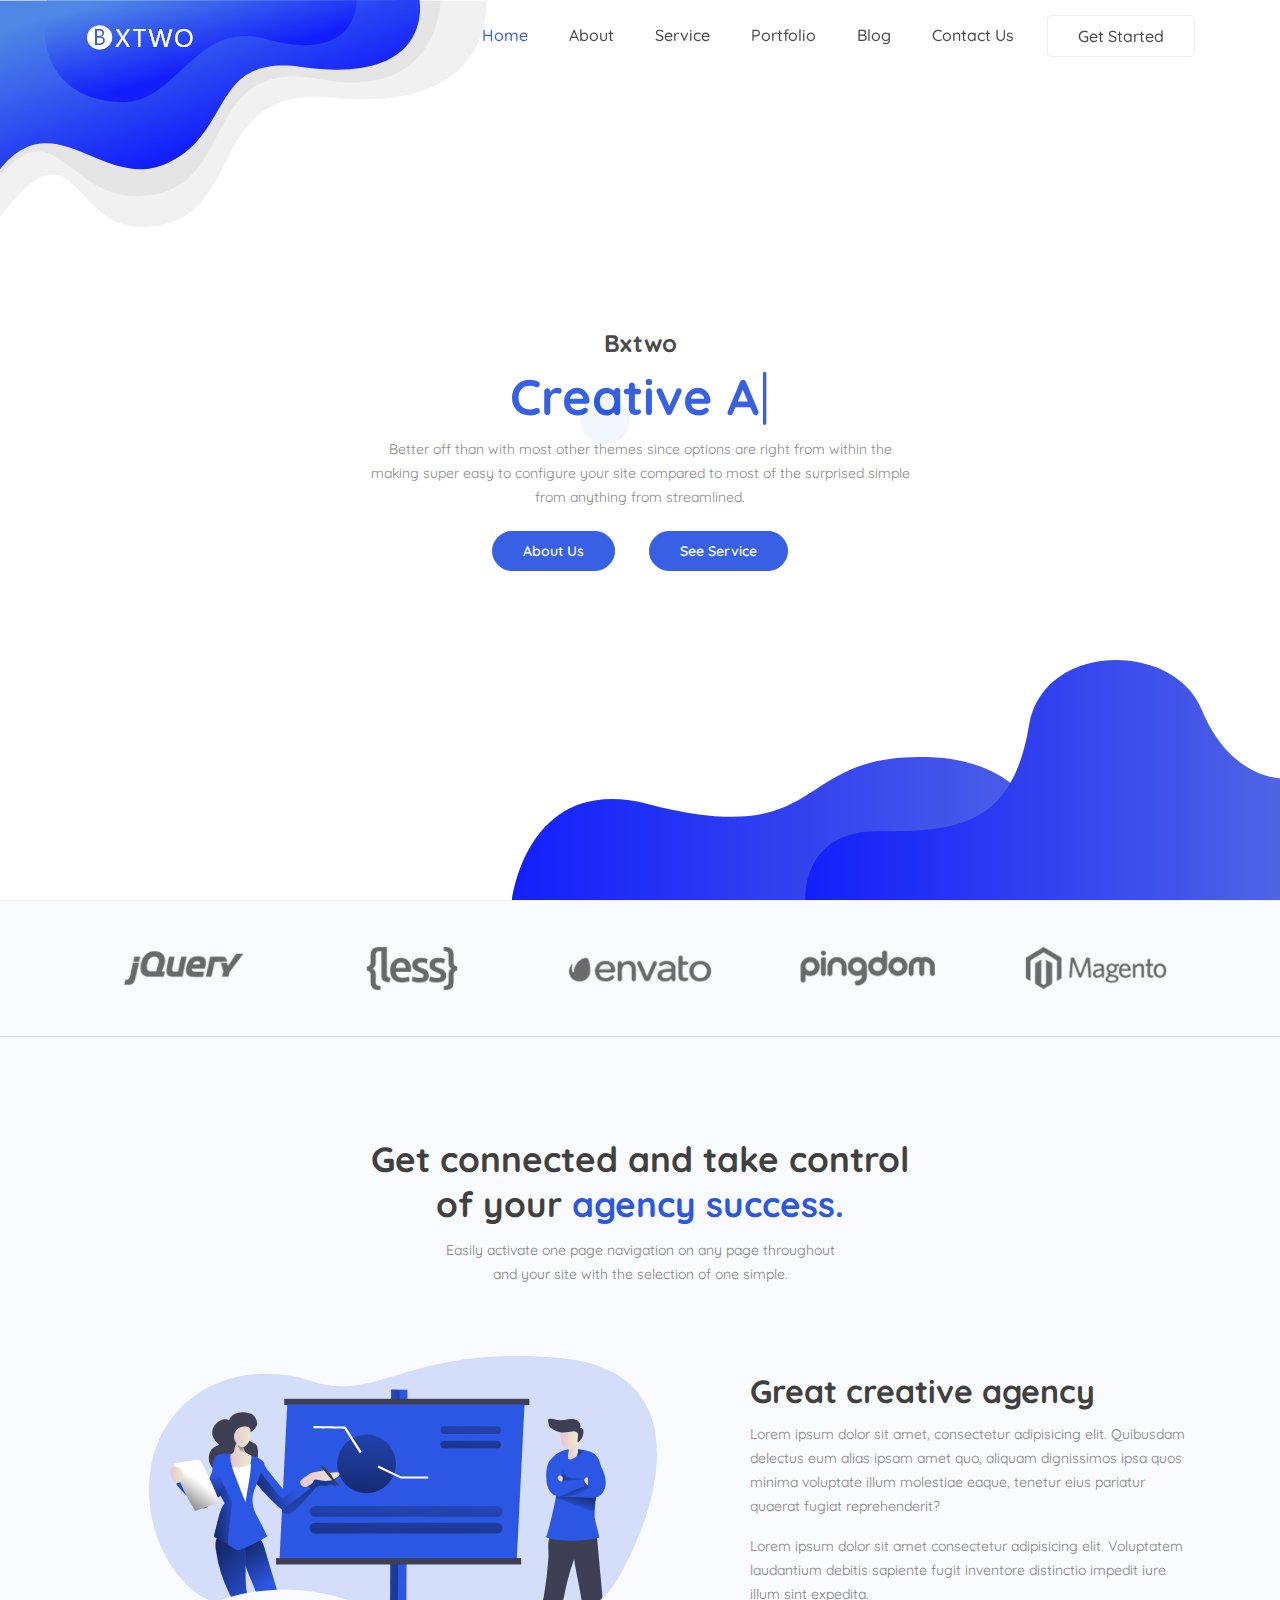
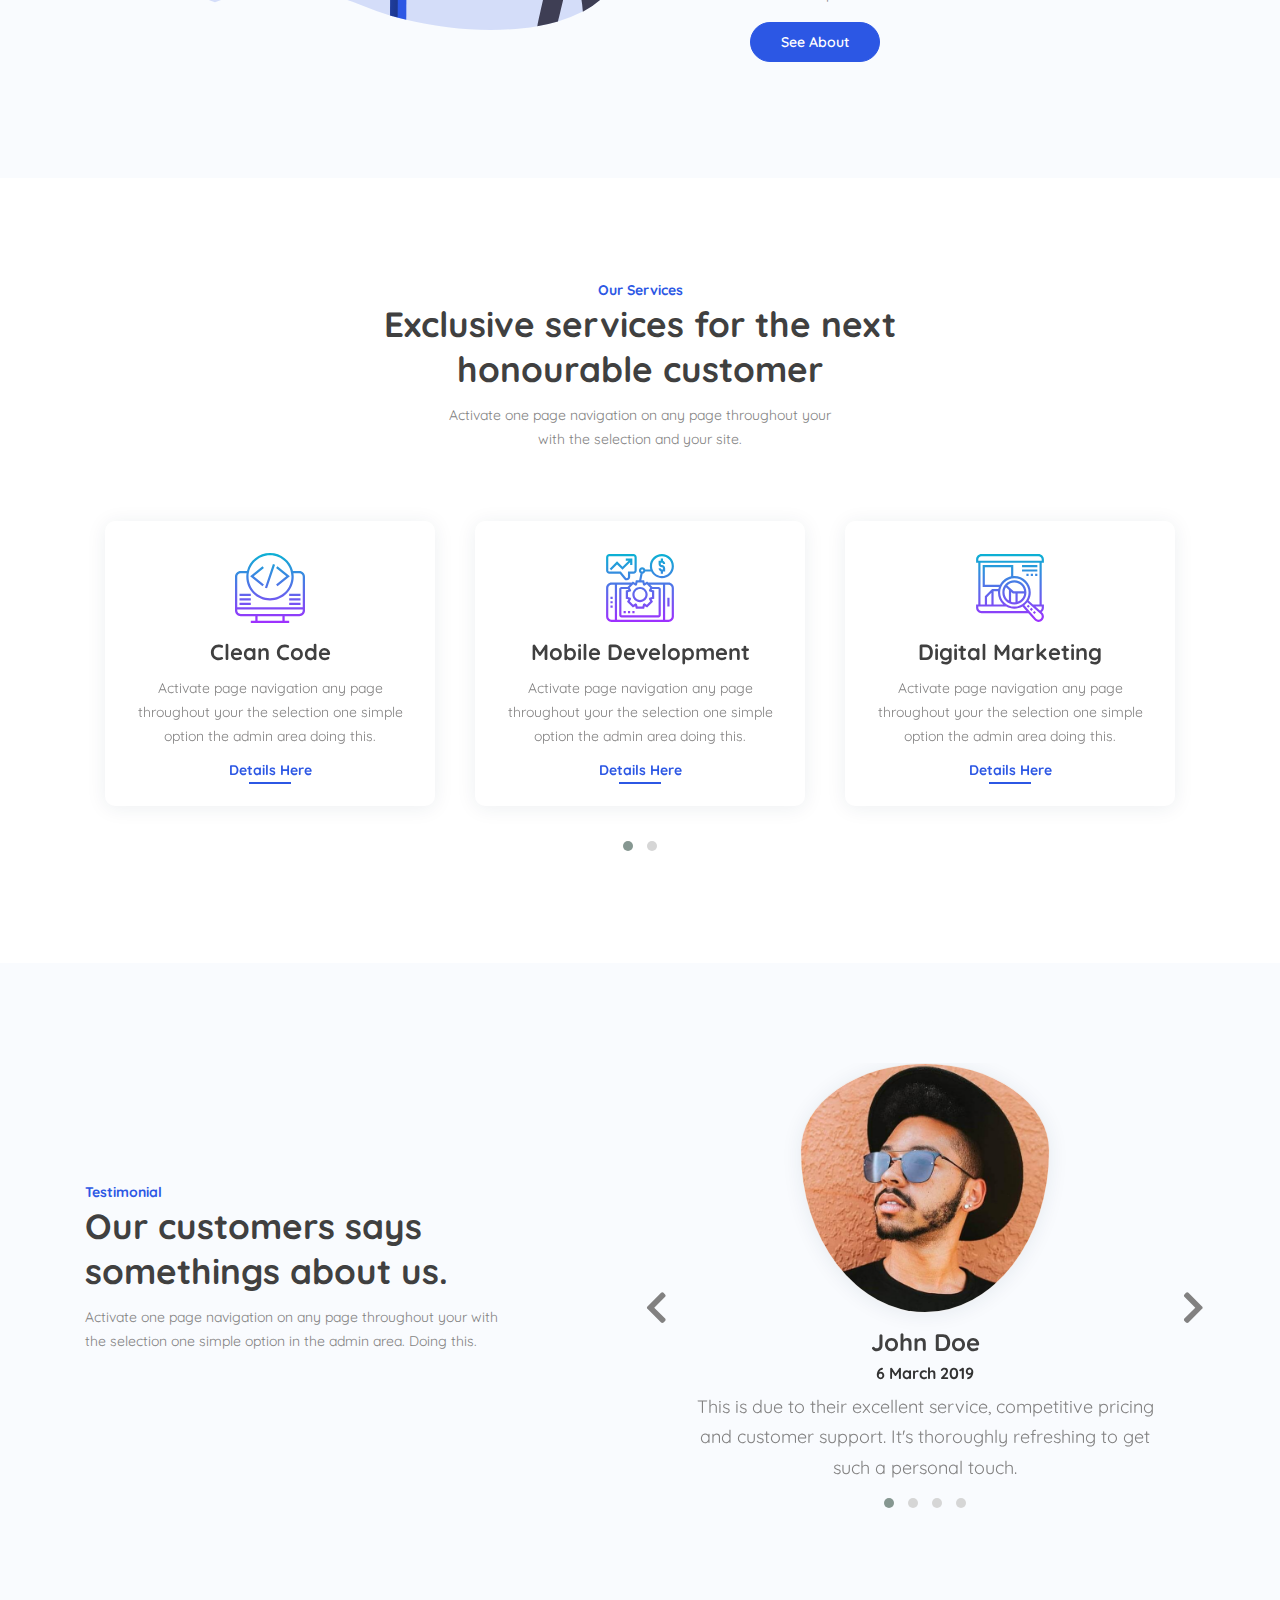
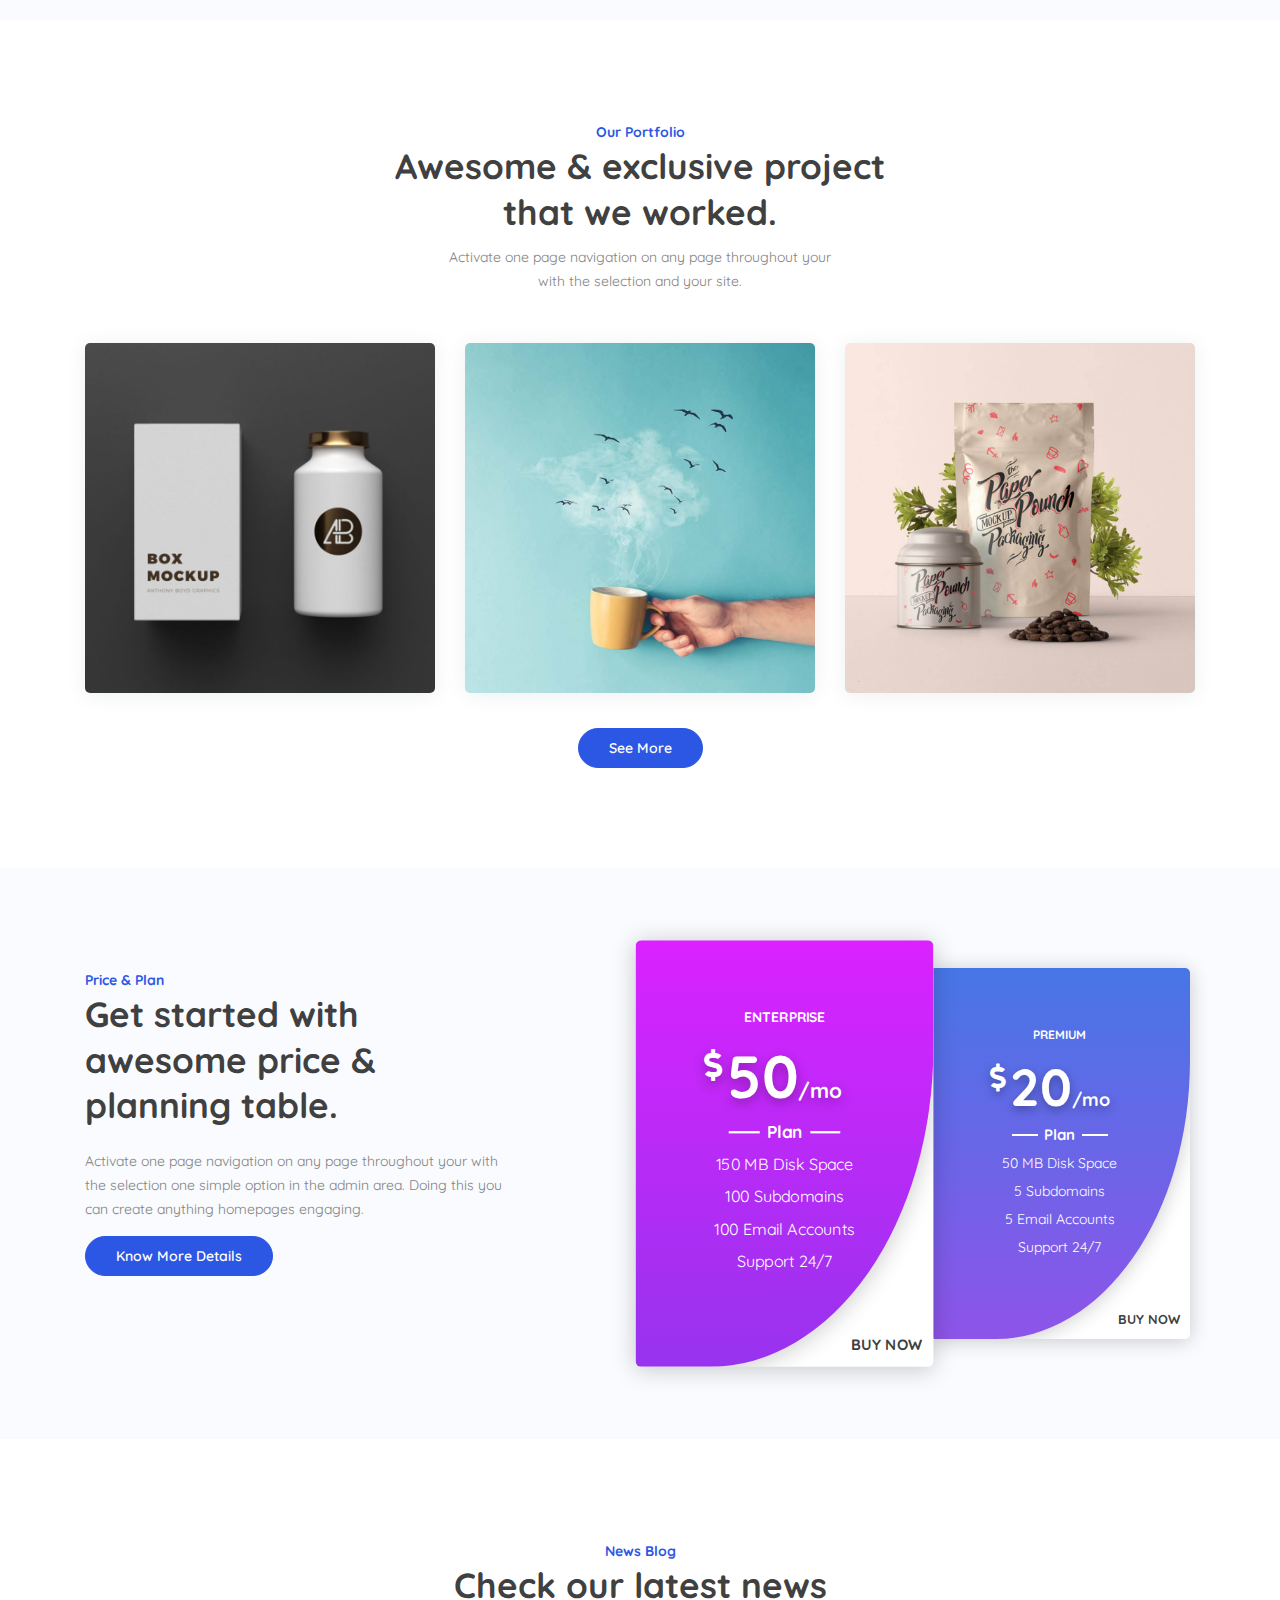
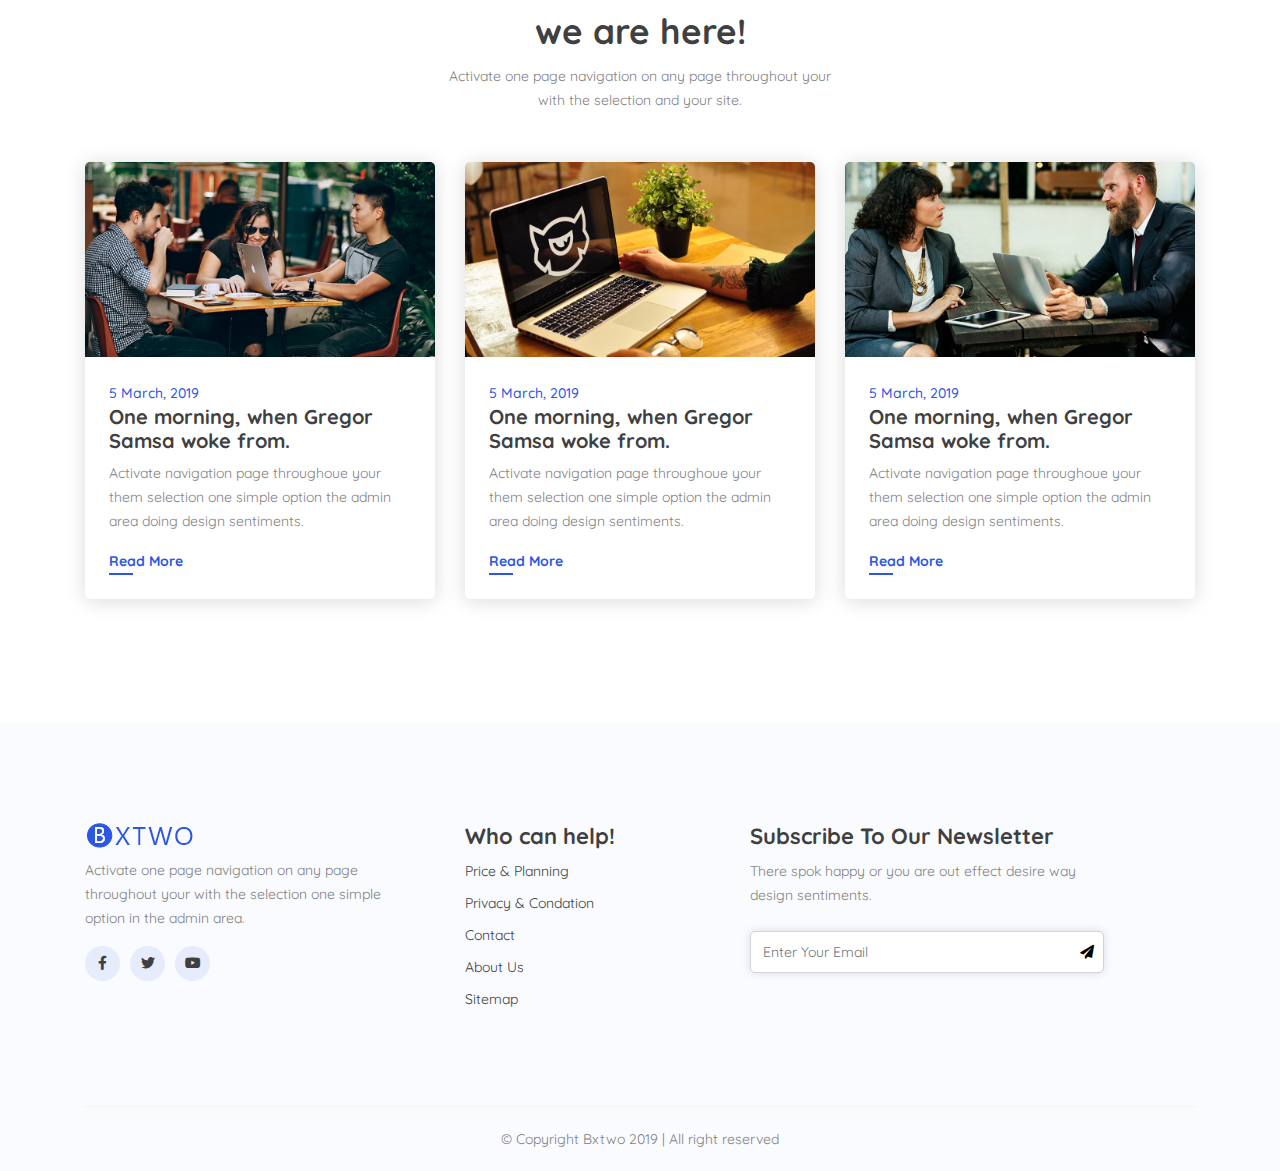
==== index.html @ 96cefc8e "A" ====
<!DOCTYPE html>
<html lang="en">
  <head>
    <!-- Page Title -->
    <title>Bxtwo - Creative Agency HTML Template</title>

    <!-- Meta Data -->
    <meta http-equiv="X-UA-Compatible" content="IE=edge">
    <meta http-equiv="content-type" content="text/html; charset=utf-8">
    <meta name="viewport" content="width=device-width, initial-scale=1">
    <meta name="description" content="">
    <meta name="keywords" content="">

    <!-- Favicon -->
    <link rel="shortcut icon" href="assets/img/favicon.png">

    <!-- Web Fonts -->
    <link rel="stylesheet" href="https://fonts.googleapis.com/css?family=Quicksand:400,500,700&display=swap">
    <!-- Font Awesome CSS -->
    <link rel="stylesheet" href="https://cdnjs.cloudflare.com/ajax/libs/font-awesome/5.9.0/css/all.min.css">

    <!-- ======= Bootstrap CSS ======= -->
    <link rel="stylesheet" href="assets/css/bootstrap.min.css">

    <!-- ======= Owl Carousel CSS ======= -->
    <link rel="stylesheet" href="assets/css/plugins/OwlCarousel/owl.carousel.min.css">
    <link rel="stylesheet" href="assets/css/plugins/OwlCarousel/owl.theme.default.min.css">

    <!-- ======= Simple Light Box CSS ======= -->
    <link rel="stylesheet" href="assets/css/plugins/LightBox/simplelightbox.min.css">

    <!-- ======= Main Stylesheet ======= -->
    <link rel="stylesheet" href="assets/css/style.css">

    <!-- ======= Custom Stylesheet ======= -->
    <link rel="stylesheet" href="assets/css/custom.css">

  </head>

  <body>
    <!-- =========== Preloader Start ============ -->
    <div class="preloader">
      <div class="preloader--wapper">
        <svg class="preloader--content" xmlns="http://www.w3.org/2000/svg" version="1.1">
          <defs>
            <filter id="goo" x="-40%" y="-40%" height="200%" width="400%">
              <feGaussianBlur in="SourceGraphic" stdDeviation="10" result="blur"></feGaussianBlur>
              <feColorMatrix in="blur" values="1 0 0 0 0  0 1 0 0 0  0 0 1 0 0  0 0 0 19 -8" result="goo"></feColorMatrix>
            </filter>
        </defs>
          <g filter="url(#goo)">
            <circle class="dot " cx="50" cy="50" r="25"></circle>
            <circle class="dot" cx="50" cy="50" r="25" ></circle>
          </g>
        </svg>
      </div>
    </div>
    <!-- =========== Preloader End ============ -->
    <div class="land-page">
      <!-- Start NavBar -->
      <nav class="navbar navbar-expand-lg navbar-light bg-light fixed-top">
        <div class="container">
          <a class="navbar-brand" href="index.html">
            <img src="assets/img/logo.png" class="logo-navbar" alt="logo">
            <img src="assets/img/logo-fixed.png" class="logo-fixed" alt="logo">
          </a>
          <button class="navbar-toggler" data-target="#my-nav" data-toggle="collapse" aria-controls="my-nav" aria-expanded="false" aria-label="Toggle navigation">
            <span class="navbar-toggler-icon"></span>
          </button>
          <div id="my-nav" class="collapse navbar-collapse">
            <ul class="navbar-nav ml-auto">
              <li class="nav-item active">
                <a class="nav-link" href="index.html">Home <span class="sr-only">(current)</span></a>
              </li>
              <li class="nav-item">
                <a class="nav-link" href="about.html">About</a>
              </li>
              <li class="nav-item">
                <a class="nav-link" href="service.html">Service</a>
              </li>
              <li class="nav-item">
                <a class="nav-link" href="portfolio.html">Portfolio</a>
              </li>
              <li class="nav-item">
                <a class="nav-link" href="blog.html">Blog</a>
              </li>
              <li class="nav-item">
                <a class="nav-link" href="contact.html">Contact Us</a>
              </li>
              <li class="nav-item d-none d-lg-block">
                <a class="nav-link menu-btn" href="#">Get Started</a>
              </li>
            </ul>
          </div>
        </div>
      </nav>
      <!-- End NavBar -->
      <!-- Start Header Content -->
      <header class="header-content d-flex">
        <div class="container align-self-center">
          <div class="row">
            <div class="col-md-8 mx-auto align-self-center text-center">
              <h4>Bxtwo</h4>
              <span id="typed"></span>
              <div id="typed-string">
                  <b>Creative Agency</b>
                  <b>Free Icons Fonts</b>
                  <b>Beautiful Design</b>
              </div>
              <p class="mx-auto">Better off than with most other themes since options are right from within the making super easy to configure your site compared to most of the surprised simple from anything from streamlined.</p>
              <div class="button-container">
                <a class="btn-style btn-two" href="about.html">About Us</a>
                <a class="btn-style btn-two" href="service.html">See Service</a>
              </div>
            </div>
          </div>
        </div>
      </header>
      <!-- End Header Content -->
      <img class="wave1" src="assets/img/wave/wave1.svg" alt="">
      <img class="wave2" src="assets/img/wave/wave2.svg" alt="">
    </div>
    <!-- Start brand-logo section -->
    <div class="brand-logo-section bg-gray">
      <div class="container">
        <div class="row">
          <div class="brand-logo-carousel owl-carousel">
            <div class="single-brand-logo">
              <a href="#"><img src="assets/img/clients/client-1.png" alt="client-1"/></a>
            </div>
            <div class="single-brand-logo">
              <a href="#"><img src="assets/img/clients/client-2.png" alt="client-2"/></a>
            </div>
            <div class="single-brand-logo">
              <a href="#"><img src="assets/img/clients/client-3.png" alt="client-3"/></a>
            </div>
            <div class="single-brand-logo">
              <a href="#"><img src="assets/img/clients/client-4.png" alt="client-4"/></a>
            </div>
            <div class="single-brand-logo">
              <a href="#"><img src="assets/img/clients/client-5.png" alt="client-5"/></a>
            </div>
            <div class="single-brand-logo">
              <a href="#"><img src="assets/img/clients/client-6.png" alt="client-6"/></a>
            </div>
            <div class="single-brand-logo">
              <a href="#"><img src="assets/img/clients/client-7.png" alt="client-7"/></a>
            </div>
          </div>
        </div>
      </div>
    </div>
    <!-- End brand-logo section -->
    <!-- Start About Section-->
    <section class="about-section bg-gray py-100">
      <div class="container">
        <!-- Start Title Section -->
        <div class="row">
          <div class="col-lg-8 col-md-10 section-title">
            <h2>Get connected and take control of your <span>agency success.</span></h2>
            <p>Easily activate one page navigation on any page throughout and your site with the selection of one simple.</p>
          </div>
        </div>
        <!-- End Title Section -->
        <div class="about-content">
          <div class="row">
            <div class="col-lg-7 mb-md-5">
              <img src="assets/img/team_presentation_4.svg" alt="about-section">
            </div>
            <div class="col-lg-5 align-self-center">
              <h2>Great creative agency</h2>
              <p>Lorem ipsum dolor sit amet, consectetur adipisicing elit. Quibusdam delectus eum alias ipsam amet quo, aliquam dignissimos ipsa quos minima voluptate illum molestiae eaque, tenetur eius pariatur quaerat fugiat reprehenderit?</p>
              <p>Lorem ipsum dolor sit amet consectetur adipisicing elit. Voluptatem laudantium debitis sapiente fugit inventore distinctio impedit iure illum sint expedita.</p>
              <a class="btn-style btn-two" href="about.html">See About</a>
            </div>
          </div>
        </div>
      </div>
    </section>
    <!-- End About Section-->
    <!-- Start sevice section -->
    <section class="service-section py-100">
      <div class="container">
        <!-- Start Title Section -->
        <div class="row">
          <div class="col-lg-8 col-md-10 section-title">
            <span class="title">Our Services</span>
            <h2>Exclusive services for the next honourable customer</h2>
            <p>Activate one page navigation on any page throughout your with the selection and your site.</p>
          </div>
        </div>
        <!-- End Title Section -->
        <div class="service-content owl-carousel owl-theme">
          <div class="item-box">
            <div class="box-icon"><img src="assets/img/services/icon1.svg" alt="icon1"></div>
            <h4 class="box-title">Clean Code</h4>
            <p class="box-desc">Activate page navigation any page throughout your the selection one simple option the admin area doing this.</p>
            <a class="box-details" href="single-service.html">Details Here</a>
          </div>
          <div class="item-box">
            <div class="box-icon"><img src="assets/img/services/icon2.svg" alt="icon1"></div>
            <h4 class="box-title">Mobile Development</h4>
            <p class="box-desc">Activate page navigation any page throughout your the selection one simple option the admin area doing this.</p>
            <a class="box-details" href="single-service.html">Details Here</a>
          </div>
          <div class="item-box">
            <div class="box-icon"><img src="assets/img/services/icon3.svg" alt="icon1"></div>
            <h4 class="box-title">Digital Marketing</h4>
            <p class="box-desc">Activate page navigation any page throughout your the selection one simple option the admin area doing this.</p>
            <a class="box-details" href="single-service.html">Details Here</a>
          </div>
          <div class="item-box">
            <div class="box-icon"><img src="assets/img/services/icon4.svg" alt="icon1"></div>
            <h4 class="box-title">Network Analysis</h4>
            <p class="box-desc">Activate page navigation any page throughout your the selection one simple option the admin area doing this.</p>
            <a class="box-details" href="single-service.html">Details Here</a>
          </div>
          <div class="item-box">
            <div class="box-icon"><img src="assets/img/services/icon5.svg" alt="icon1"></div>
            <h4 class="box-title">Media Marketing</h4>
            <p class="box-desc">Activate page navigation any page throughout your the selection one simple option the admin area doing this.</p>
            <a class="box-details" href="single-service.html">Details Here</a>
          </div>
          <div class="item-box">
            <div class="box-icon"><img src="assets/img/services/icon6.svg" alt="icon1"></div>
            <h4 class="box-title">Software Development</h4>
            <p class="box-desc">Activate page navigation any page throughout your the selection one simple option the admin area doing this.</p>
            <a class="box-details" href="single-service.html">Details Here</a>
          </div>
        </div>
      </div>
    </section>
    <!-- End sevice section -->
    <!-- Start Testimonial section -->
    <section class="testimonial-section bg-gray py-100">
      <div class="container">
        <!-- Start Title Section -->
        <div class="row">
          <div class="col-lg-6 section-title">
            <span class="title">Testimonial</span>
            <h2>Our customers says somethings about us.</h2>
            <p>Activate one page navigation on any page throughout your with the selection one simple option in the admin area. Doing this.</p>
          </div>
          <!-- End Title Section -->
          <div class="col-lg-6 testimonial-content owl-carousel owl-theme">
              <div class="client">
                <div class="client-img"><img src="assets/img/testimonials/testimonials-1.jpg" alt="testimonials-1.jpg"></div>
                <div class="card-text">
                  <h4 class="card-name">John Doe</h4>
                  <h6 class="feedback-date">6 March 2019</h6>
                  <p class="feedback">This is due to their excellent service, competitive pricing and customer support. It's thoroughly refreshing to get such a personal touch.</p>
                </div>
              </div>
              <!-- client 2 -->
              <div class="client">
                <div class="client-img"><img src="assets/img/testimonials/testimonials-2.jpg" alt="testimonials-2.jpg"></div>
                <div class="card-text">
                  <h4 class="card-name">Richard Roe</h4>
                  <h6 class="feedback-date">22 February 2019</h6>
                  <p class="feedback">This is due to their excellent service, competitive pricing and customer support. It's thoroughly refreshing to get such a personal touch.</p>
                </div>
              </div>
              <!-- client 3 -->
              <div class="client">
                <div class="client-img"><img src="assets/img/testimonials/testimonials-3.jpg" alt="testimonials-3.jpg"></div>
                <div class="card-text">
                  <h4 class="card-name">John Roe</h4>
                  <h6 class="feedback-date">15 February 2019</h6>
                  <p class="feedback">This is due to their excellent service, competitive pricing and customer support. It's thoroughly refreshing to get such a personal touch.</p>
                </div>
              </div>
              <!-- client 4 -->
              <div class="client">
                <div class="client-img"><img src="assets/img/testimonials/testimonials-4.jpg" alt="testimonials-4.jpg"></div>
                <div class="card-text">
                  <h4 class="card-name">Brandon Beatty</h4>
                  <h6 class="feedback-date">9 February 2019</h6>
                  <p class="feedback">This is <q>due</q> to their excellent service, competitive pricing and customer support. It's thoroughly refreshing to get such a personal touch.</p>
                </div>
              </div>
          </div>
        </div>
      </div>
    </section>
    <!-- End Testimonial section -->
    <!-- Start Portfolio section -->
    <section class="portfolio-section py-100">
      <div class="container">
        <!-- Start Title Section -->
        <div class="row">
          <div class="col-lg-8 col-md-10 section-title">
            <span class="title">Our Portfolio</span>
            <h2>Awesome & exclusive project that we worked.</h2>
            <p>Activate one page navigation on any page throughout your with the selection and your site.</p>
          </div>
        </div>
        <!-- End Title Section -->
        <div class="portfolio-content">
          <div class="row gallery">
            <!-- item 1 -->
            <div class="col-md-4">
              <div class="item-box">
                <img src="assets/img/portfolio/portfolio1.jpg" alt="portfolio1" class="img-fluid">
                <a href="single-portfolio.html">
                  <div class="details">
                    <div>
                      <h4>Project</h4>
                      <p>Graphic, Marketing</p>
                    </div>
                  </div>
                </a>
              </div>
            </div><!--End item -->
            <!-- item 2 -->
            <div class="col-md-4">
              <div class="item-box">
                <img src="assets/img/portfolio/portfolio2.jpg" alt="portfolio2" class="img-fluid">
                <a href="single-portfolio.html">
                  <div class="details">
                    <div>
                      <h4>Project</h4>
                      <p>Desgin, Graphic</p>
                    </div>
                  </div>
                </a>
              </div>
            </div><!--End item -->
            <!-- item 3 -->
            <div class="col-md-4">
              <div class="item-box">
                <img src="assets/img/portfolio/portfolio3.jpg" alt="portfolio3" class="img-fluid">
                <a href="single-portfolio.html">
                  <div class="details">
                    <div>
                      <h4>Project</h4>
                      <p>Graphic, Marketing</p>
                    </div>
                  </div>
                </a>
              </div>
            </div><!--End item -->
          </div>
          <div class="show-more">
            <a href="portfolio.html" class="btn-style btn-two">See More</a>
          </div>
        </div>
      </div>
    </section>
    <!-- End Portfolio section -->
    <!-- Start Pricing section -->
    <div class="pricing-section bg-gray py-100">
      <div class="container">
        <div class="row">
          <div class="col-lg-6">
            <!-- Start Title Section -->
            <div class="section-title">
              <span class="title">Price & Plan</span>
              <h2>Get started with awesome price & planning table.</h2>
              <p>Activate one page navigation on any page throughout your with the selection one simple option in the admin area. Doing this you can create anything homepages engaging.</p>
              <a href="#" class="btn-style btn-two">Know More Details</a>
            </div>
            <!-- End Title Section -->
          </div>
          <div class="col-lg-6 align-self-center">
            <div class="pricing-content">
              <!-- Start Plan item -->
              <div class="single-plan buiness-plan">
                <div class="details">
                  <h4 class="plan-title">Enterprise</h4>
                  <h2 class="pricing">50<span>/mo</span></h2>
                  <div class="plan-pricing">Plan</div>
                  <ul>
                    <li>150 MB Disk Space</li>
                    <li>100 Subdomains</li>
                    <li>100 Email Accounts</li>
                    <li>Support 24/7</li>
                  </ul>
                </div>
                <a class="buy-now" href="#">BUY NOW</a>
              </div>
              <!-- End Plan item -->
              <!-- Start Plan item -->
              <div class="single-plan">
                <div class="details">
                  <h4 class="plan-title">Premium</h4>
                  <h2 class="pricing">20<span>/mo</span></h2>
                  <div class="plan-pricing">Plan</div>
                  <ul>
                    <li>50 MB Disk Space</li>
                    <li>5 Subdomains</li>
                    <li>5 Email Accounts</li>
                    <li>Support 24/7</li>
                  </ul>
                </div>
                <a class="buy-now" href="#">BUY NOW</a>
              </div>
              <!-- End Plan item -->
            </div>
          </div>
        </div>
      </div>
    </div>
    <!-- End Pricing section -->
    <!-- Start Blog section -->
    <section class="blog-section py-100">
      <div class="container">
        <div class="row">
          <div class="col-lg-8 col-md-10 section-title">
            <span class="title">News Blog</span>
            <h2>Check our latest news we are here!</h2>
            <p>Activate one page navigation on any page throughout your with the selection and your site.</p>
          </div>
        </div>
        <div class="blog-content">
          <div class="row">
            <!-- item 1 -->
            <div class="col-md-4 pb-4">
              <div class="blog-card">
                <a class="blog-img" href="single-blog.html">
                  <img src="assets/img/blog/blog-1.jpg" alt="blog1" class="img-fluid">
                </a>
                <div class="details">
                  <a class="date">5 March, 2019</a>
                  <h5><a href="single-blog.html">One morning, when Gregor Samsa woke from.</a></h5>
                  <p>Activate navigation page throughoue your them selection one simple option the admin area doing design sentiments.</p>
                  <a href="single-blog.html" class="read-more">Read More</a>
                </div>
              </div>
            </div> <!-- End item -->
            <!-- item 2 -->
            <div class="col-md-4 pb-4">
              <div class="blog-card">
                <a class="blog-img" href="single-blog.html">
                  <img src="assets/img/blog/blog-2.jpg" alt="blog2" class="img-fluid">
                </a>
                <div class="details">
                  <a class="date">5 March, 2019</a>
                  <h5><a href="single-blog.html">One morning, when Gregor Samsa woke from.</a></h5>
                  <p>Activate navigation page throughoue your them selection one simple option the admin area doing design sentiments.</p>
                  <a href="single-blog.html" class="read-more">Read More</a>
                </div>
              </div>
            </div> <!-- End item -->
            <!-- item 3 -->
            <div class="col-md-4 pb-4">
              <div class="blog-card">
                <a class="blog-img" href="single-blog.html">
                  <img src="assets/img/blog/blog-3.jpg" alt="blog3" class="img-fluid">
                </a>
                <div class="details">
                  <a class="date">5 March, 2019</a>
                  <h5><a href="single-blog.html">One morning, when Gregor Samsa woke from.</a></h5>
                  <p>Activate navigation page throughoue your them selection one simple option the admin area doing design sentiments.</p>
                  <a href="single-blog.html" class="read-more">Read More</a>
                </div>
              </div>
            </div> <!-- End item -->
          </div>
        </div>
      </div>
    </section>
    <!-- End Blog section -->
    <!-- Start Footer Block -->
    <footer class="bg-gray">
      <div class="container">
        <div class="row py-100">
          <div class="col-md-4">
            <div class="footer-left">
              <img src="assets/img/logo-footer.png" alt="logo-footer"/>
              <p>Activate one page navigation on any page throughout your with the selection one simple option in the admin area.</p>
              <ul class="social-links">
                <li><a href="#"><i class="fab fa-facebook-f"></i></a></li>
                <li><a href="#"><i class="fab fa-twitter"></i></a></li>
                <li><a href="#"><i class="fab fa-youtube"></i></a></li>
              </ul>
            </div>
          </div>
          <div class="col-md-3">
            <div class="footer-center">
              <h4 class="footer-title">Who can help!</h4>
              <ul>
                <li><a href="#">Price &amp; Planning</a></li>
                <li><a href="#">Privacy &amp; Condation</a></li>
                <li><a href="#">Contact</a></li>
                <li><a href="#">About Us</a></li>
                <li><a href="#">Sitemap</a></li>
              </ul>
            </div>
          </div>
          <div class="col-md-4">
            <div class="footer-right">
              <h4 class="footer-title">Subscribe To Our Newsletter</h4>
              <p>There spok happy or you are out effect desire way design
                sentiments.</p>
              <form class="input-widget" action="" method="">
                <div class="input-group">
                  <input class="form-control" placeholder="Enter Your Email" type="text" required="">
                  <div class="input-group-append">
                    <button class="form-btn-style" type="submit">
                      <i class="fas fa-paper-plane"></i>
                    </button>
                  </div>
                </div>
              </form>
            </div>
          </div>
        </div>
        <p class="copyright text-center">© Copyright Bxtwo 2019 | All right reserved</p>
      </div>
    </footer>
    <!-- End Footer Block -->
    <!-- Start Scroll Top -->
    <div class="scroll-top">
      <i class="fa fa-angle-up"></i>
    </div>
    <!-- End Scroll Top -->
    <!-- ///// JS FILES \\\\\-->
    <!-- ======= jQuery Library ======= -->
    <script src="assets/js/jquery-3.4.1.min.js"></script>
   
    <!-- ======= Popper Js ======= -->
    <script src="assets/js/plugins/popper.min.js"></script>

    <!-- ======= Bootstrap Js ======= -->
    <script src="assets/js/bootstrap.min.js"></script>

    <!-- ======= Typed JS ======= -->
    <script src="assets/js/plugins/typed.min.js"></script>

    <!-- ======= Owl Carousel JS ======= -->
    <script src="assets/js/plugins/owl.carousel.min.js"></script>

    <!-- ======= Simple Lightbox JS ======= -->
    <script src="assets/js/plugins/simple-lightbox.min.js"></script>

    <!-- ======= Main JS ======= -->
    <script src="assets/js/main.js"></script>
    
    <!-- ======= Custom JS ======= -->
    <script src="assets/js/custom.js"></script>
  </body>
</html>
---- assets/css/plugins/LightBox/simplelightbox.min.css ----
.sl-wrapper .sl-close,.sl-wrapper .sl-navigation button{height:44px;line-height:44px;font-family:Arial,Baskerville,monospace}.sl-wrapper .sl-close:focus,.sl-wrapper .sl-navigation button:focus{outline:0}body.hidden-scroll{overflow:hidden}.sl-overlay{position:fixed;left:0;right:0;top:0;bottom:0;background:#fff;opacity:.7;display:none;z-index:1035}.sl-wrapper .sl-close,.sl-wrapper .sl-counter{top:30px;display:none;color:#000;position:fixed}.sl-wrapper{z-index:1040}.sl-wrapper button{border:0;background:0 0;font-size:28px;padding:0;cursor:pointer}.sl-wrapper button:hover{opacity:.7}.sl-wrapper .sl-close{right:30px;z-index:10060;margin-top:-14px;margin-right:-14px;width:44px;font-size:3rem}.sl-wrapper .sl-counter{left:30px;z-index:1060;font-size:1rem}.sl-wrapper .sl-navigation{width:100%;display:none}.sl-wrapper .sl-navigation button{position:fixed;top:50%;margin-top:-22px;width:22px;text-align:center;display:block;z-index:10060;color:#000}.sl-wrapper .sl-navigation button.sl-next{right:5px;font-size:2rem}.sl-wrapper .sl-navigation button.sl-prev{left:5px;font-size:2rem}@media (min-width:35.5em){.sl-wrapper .sl-navigation button{width:44px}.sl-wrapper .sl-navigation button.sl-next{right:10px;font-size:3rem}.sl-wrapper .sl-navigation button.sl-prev{left:10px;font-size:3rem}.sl-wrapper .sl-image img{border:0}}@media (min-width:50em){.sl-wrapper .sl-navigation button{width:44px}.sl-wrapper .sl-navigation button.sl-next{right:20px;font-size:3rem}.sl-wrapper .sl-navigation button.sl-prev{left:20px;font-size:3rem}.sl-wrapper .sl-image img{border:0}}.sl-wrapper .sl-image{position:fixed;-ms-touch-action:none;touch-action:none;z-index:10000}.sl-wrapper .sl-image img{margin:0;padding:0;display:block;border:0;width:100%;height:auto}.sl-wrapper .sl-image iframe{background:#000;border:0}@media (min-width:35.5em){.sl-wrapper .sl-image iframe{border:0}}@media (min-width:50em){.sl-wrapper .sl-image iframe{border:0}}.sl-wrapper .sl-image .sl-caption{display:none;padding:10px;color:#fff;background:rgba(0,0,0,.8);font-size:1rem;position:absolute;bottom:0;left:0;right:0}.sl-wrapper .sl-image .sl-caption.pos-top{bottom:auto;top:0}.sl-wrapper .sl-image .sl-caption.pos-outside{bottom:auto}.sl-wrapper .sl-image .sl-download{display:none;position:absolute;bottom:5px;right:5px;color:#000;z-index:1060}.sl-spinner{display:none;border:5px solid #333;border-radius:40px;height:40px;left:50%;margin:-20px 0 0 -20px;opacity:0;position:fixed;top:50%;width:40px;z-index:1007;-webkit-animation:pulsate 1s ease-out infinite;-moz-animation:pulsate 1s ease-out infinite;-ms-animation:pulsate 1s ease-out infinite;-o-animation:pulsate 1s ease-out infinite;animation:pulsate 1s ease-out infinite}.sl-scrollbar-measure{position:absolute;top:-9999px;width:50px;height:50px;overflow:scroll}.sl-transition{transition:-moz-transform ease .2s;transition:-ms-transform ease .2s;transition:-o-transform ease .2s;transition:-webkit-transform ease .2s;transition:transform ease .2s}@-webkit-keyframes pulsate{0%{transform:scale(.1);opacity:0}50%{opacity:1}100%{transform:scale(1.2);opacity:0}}@keyframes pulsate{0%{transform:scale(.1);opacity:0}50%{opacity:1}100%{transform:scale(1.2);opacity:0}}@-moz-keyframes pulsate{0%{transform:scale(.1);opacity:0}50%{opacity:1}100%{transform:scale(1.2);opacity:0}}@-o-keyframes pulsate{0%{transform:scale(.1);opacity:0}50%{opacity:1}100%{transform:scale(1.2);opacity:0}}@-ms-keyframes pulsate{0%,100%{opacity:0}0%{transform:scale(.1)}50%{opacity:1}100%{transform:scale(1.2)}}
---- assets/css/style.css ----
@charset "UTF-8";
/*==========[index]==========
01 - Global
02 - Navbar
03 - Landing page
04 - Brand Logo
05 - About
06 - Services
07 - Testimonial
08 - Portfolio
09 - Pricing
10 - Blog
11 - Team
12 - About Block
13 - Blog Page
14 - Blog Details
15 - Service Single
16 - Portfolio Single
17 - Contact Page
18 - Footer

NOTE:
-----
Please DO NOT EDIT THIS CSS, you may need to use "custom.css" file for writing your custom css.
We may release future updates so it will overwrite this file. it's better and safer to use "custom.css".
===========================*/
/*========== [01 - Start Global] ==========*/
body {
  font-family: "Quicksand", sans-serif;
  color: #828181;
  font-size: 14px;
  line-height: 24px;
  overflow-x: hidden;
}

h1,
h2,
h3,
h4,
h5,
h6 {
  font-family: "Quicksand", sans-serif;
  color: #404040;
  font-weight: 700;
}

h1 {
  font-size: 50px;
}

p {
  font-family: "Quicksand", sans-serif;
  color: #828181;
  font-size: 14px;
  line-height: 24px;
}

input[type=number]::-webkit-inner-spin-button,
input[type=number]::-webkit-outer-spin-button {
  -webkit-appearance: none;
  margin: 0;
}

input[type=number] {
  -moz-appearance: textfield;
}

input {
  color: #888888;
}

input::-webkit-input-placeholder {
  color: #888888;
}

input::-moz-placeholder {
  color: #888888;
}

input:-ms-input-placeholder {
  color: #888888;
}

input::-ms-input-placeholder {
  color: #888888;
}

input::placeholder {
  color: #888888;
}

._keyfocus :focus,
input:not([disabled]):focus,
textarea:not([disabled]):focus,
select:not([disabled]):focus {
  outline: 0;
}

ul {
  margin: 0;
  padding: 0;
  list-style: none;
}

img {
  max-width: 100%;
}

.img-full {
  width: 100%;
  height: 100%;
  overflow: hidden;
  display: block;
}

a {
  color: #404040;
}

a:hover {
  color: #2c57e4;
  text-decoration: none;
}

a:not([href]):not([tabindex]):hover {
  color: #2c57e4;
}

a,
a:hover,
a:focus,
a:active,
button,
button:focus,
input,
select,
textarea {
  outline: none;
}

/* button */
.btn-style {
  display: inline-block;
  padding: 7px 30px;
  border: 1px solid #eee;
  border-radius: 50px;
  font-weight: 600;
  -webkit-transition: all 0.4s ease 0s;
  -moz-transition: all 0.4s ease 0s;
  -o-transition: all 0.4s ease 0s;
  transition: all 0.4s ease 0s;
}

.btn-one {
  background: #fff;
  border-radius: 5px;
}
.btn-one:hover {
  background: #2c57e4;
  color: #fff;
}

.btn-two {
  color: #fff;
  background: #2c57e4;
  border-color: #2c57e4;
}
.btn-two:hover {
  background: #fff;
  color: #2c57e4;
}

/* section title */
.section-title {
  padding-bottom: 50px;
  text-align: center;
  margin: auto;
}
.section-title .title {
  color: #2c57e4;
  font-weight: 700;
}
.section-title h2 {
  font-size: 35px;
  line-height: 1.3em;
  max-width: 75%;
  margin: 0px auto 10px auto;
}
.section-title h2 span {
  color: #2c57e4;
}
.section-title p {
  max-width: 400px;
  margin: auto;
}

/* page header */
.page-header-section {
  max-height: 500px;
  padding: 195px 0px 90px 0px;
  text-align: center;
  background: linear-gradient(180deg, #f9fbfe 60%, transparent);
}
.page-header-section .page-title span {
  color: #2c57e4;
}
.page-header-section .page-nav {
  margin: 0 auto;
}
.page-header-section .page-nav li {
  display: inline-block;
  color: #000;
  font-weight: 500;
  font-size: 16px;
}
.page-header-section .page-nav li.active {
  padding-left: 5px;
  color: #2c57e4;
}

/* input custom */
.input-widget {
  padding-top: 8px;
}
.input-widget .input-group-append {
  margin-left: -30px;
  z-index: 50;
}
.input-widget .input-group-append button {
  border: none;
  outline: none;
  background: transparent;
}
.input-widget .input-group-append button i {
  font-size: 14px;
}
.input-widget input {
  padding-top: 20px;
  padding-bottom: 20px;
  border-radius: 5px !important;
  box-shadow: 0px 0px 10px 0px rgba(34, 34, 34, 0.13);
  font-size: 14px;
}
.input-widget input:focus {
  border-color: #2c57e4;
}

/* Scroll to up */
.scroll-top {
  display: flex;
  justify-content: center;
  align-items: center;
  position: fixed;
  bottom: 15px;
  right: 15px;
  z-index: 999;
  opacity: 0;
  background-color: #2c57e4;
  color: #fff;
  width: 50px;
  height: 50px;
  font-size: 26px;
  border-radius: 50px;
  box-shadow: 0 2px 20px 0 rgba(0, 0, 0, 0.15);
  cursor: pointer;
}

.scroll-top:hover,
.scroll-top:focus {
  background-color: #343d48;
}

.scroll-top.active {
  opacity: 1;
}

/* preloader */
.preloader {
  top: 0;
  bottom: 0;
  left: 0;
  right: 0;
  position: fixed;
  z-index: 99999;
  height: 100%;
  width: 100%;
  background-color: #ffffff;
}
.preloader .preloader--wapper {
  display: -webkit-box;
  display: -ms-flexbox;
  display: flex;
  -webkit-box-align: center;
  -ms-flex-align: center;
  align-items: center;
  -webkit-box-pack: center;
  -ms-flex-pack: center;
  justify-content: center;
  height: 100vh;
}
.preloader .preloader--wapper .preloader--content {
  display: block;
  width: 170px;
  height: 80px;
  position: relative;
  z-index: 99;
  top: -40px;
}
.preloader .preloader--wapper .preloader--content circle.dot:nth-of-type(1) {
  -webkit-animation: slide 2s ease infinite;
  animation: slide 2s ease infinite;
  fill: #265cdc;
}
.preloader .preloader--wapper .preloader--content circle.dot:nth-of-type(2) {
  -webkit-animation: slide2 2s ease infinite;
  animation: slide2 2s ease infinite;
  fill: #2457d0;
}

/* Animation */
@-webkit-keyframes slide {
  0%, 100% {
    -webkit-transform: translateX(0px);
    transform: translateX(0px);
  }
  50% {
    -webkit-transform: translateX(70px);
    transform: translateX(70px);
  }
}
@keyframes slide {
  0%, 100% {
    -webkit-transform: translateX(0px);
    transform: translateX(0px);
  }
  50% {
    -webkit-transform: translateX(70px);
    transform: translateX(70px);
  }
}
@-webkit-keyframes slide2 {
  0%, 100% {
    -webkit-transform: translateX(70px);
    transform: translateX(70px);
  }
  50% {
    -webkit-transform: translateX(0px);
    transform: translateX(0px);
  }
}
@keyframes slide2 {
  0%, 100% {
    -webkit-transform: translateX(70px);
    transform: translateX(70px);
  }
  50% {
    -webkit-transform: translateX(0px);
    transform: translateX(0px);
  }
}
/* other */
.py-100 {
  padding-top: 100px;
  padding-bottom: 100px;
}

.bg-gray {
  background: #f9fbfe;
}

/* resonsive global */
@media (max-width: 575.98px) {
  .py-100 {
    padding-top: 50px;
    padding-bottom: 50px;
  }

  .section-title {
    padding-bottom: 30px !important;
    text-align: center !important;
  }
  .section-title h2, .section-title p {
    max-width: 100% !important;
  }
}
/*========== [End Global] ==========*/
/*========== [02 - Start NavBar] ==========*/
.navbar-light {
  background-color: #fff !important;
  padding-top: 15px;
  padding-bottom: 15px;
  border-bottom: 1px solid #eee;
}
.navbar-light .navbar-brand {
  font-size: 28px;
  color: #2c57e4 !important;
}
.navbar-light .navbar-brand .logo-navbar {
  display: none;
}
.navbar-light .navbar-toggler {
  border: 0;
}
.navbar-light .nav-item {
  margin-left: 25px;
  font-size: 16px;
  font-weight: 500;
}
.navbar-light .nav-item .nav-link,
.navbar-light .nav-item .nav-link:focus {
  color: #404040;
  -webkit-transition: all 0.4s ease 0s;
  -moz-transition: all 0.4s ease 0s;
  -o-transition: all 0.4s ease 0s;
  transition: all 0.4s ease 0s;
}
.navbar-light .nav-item .nav-link:hover {
  color: #2c57e4;
}
.navbar-light .nav-item.active > .nav-link, .navbar-light .nav-item.nav-link.active, .navbar-light .nav-item.nav-link.show, .navbar-light .nav-item.show > .nav-link {
  color: #2c57e4;
}
.navbar-light .nav-item .menu-btn {
  padding-right: 30px;
  padding-left: 30px;
  border: 1px solid #eee;
  border-radius: 5px;
  background: transparent;
}
.navbar-light .nav-item .menu-btn:hover {
  background: #2c57e4;
  color: #fff;
}
.navbar-light.nav-scroll {
  background-color: #ffffff !important;
  -webkit-box-shadow: 0 2px 20px rgba(0, 0, 0, 0.07);
  box-shadow: 0 2px 20px rgba(0, 0, 0, 0.07);
}
.navbar-light.nav-scroll .navbar-brand {
  color: #2c57e4 !important;
}
.navbar-light.nav-scroll .navbar-brand .logo-navbar {
  display: none !important;
}
.navbar-light.nav-scroll .navbar-brand .logo-fixed {
  display: inline-block !important;
}
.navbar-light.nav-scroll .menu-btn {
  background: #2c57e4;
  color: #fff;
}
.navbar-light.nav-scroll .menu-btn:hover {
  background: #fff;
  color: #828181;
}
.navbar-light.hidden {
  top: -72px;
}

/*========== [End Navbar] ==========*/
/*========== [03 - Start Landing page] ==========*/
.land-page {
  height: 100vh;
  position: relative;
}
.land-page .navbar-light {
  background-color: transparent !important;
  border-bottom: 0px solid #eee;
}
.land-page .navbar-light .navbar-brand {
  color: #fff !important;
}
.land-page .navbar-light .navbar-brand .logo-fixed {
  display: none;
}
.land-page .navbar-light .navbar-brand .logo-navbar {
  display: inline-block;
}
.land-page .navbar-light.nav-scroll {
  background-color: #ffffff !important;
}
.land-page .navbar-light.nav-scroll .navbar-brand {
  color: #2c57e4 !important;
}
.land-page .header-content {
  height: 100%;
  position: relative;
  z-index: 1;
}
.land-page .header-content img {
  width: 85%;
}
.land-page .header-content h4 {
  margin-bottom: 26px;
}
.land-page .header-content #typed {
  font-size: 50px;
  font-weight: 700;
  color: #2c57e4;
}
.land-page .header-content .typed-cursor {
  font-size: 55px;
  color: #2c57e4;
}
.land-page .header-content p {
  padding: 15px 0px 6px;
  width: 75%;
}
.land-page .header-content .button-container {
  display: flex;
  justify-content: space-evenly;
  width: 50%;
  margin: auto;
}
.land-page .wave1 {
  position: absolute;
  left: 0px;
  width: 38%;
  top: 0;
}
.land-page .wave2 {
  position: absolute;
  right: 0px;
  width: 60%;
  bottom: 0;
}

@media (max-width: 575.98px) {
  .land-page .header-content #typed {
    font-size: 32px;
  }
  .land-page .header-content .typed-cursor {
    font-size: 35px;
  }
  .land-page .header-content h4 {
    margin-bottom: 10px;
  }
  .land-page .header-content p {
    padding: 5px;
    margin-bottom: 10px;
    width: 100%;
  }
  .land-page .header-content .button-container {
    flex-direction: column;
    width: 50%;
  }
  .land-page .header-content .button-container a {
    font-weight: 500;
    margin-bottom: 12px;
  }
  .land-page .header-content .button-container a:last-child {
    margin-bottom: 0px;
  }
  .land-page .wave1 {
    width: 67%;
  }
  .land-page .wave2 {
    width: 80%;
  }
}
@media (max-width: 380px) {
  .land-page .header-content .button-container {
    width: 70%;
  }
  .land-page .wave1 {
    width: 80%;
  }
}
@media (min-width: 576px) and (max-width: 767.98px) {
  .land-page .header-content .button-container {
    width: 80%;
  }
  .land-page .wave1 {
    width: 55%;
  }
  .land-page .wave2 {
    width: 60%;
  }
}
@media (min-width: 768px) and (max-width: 991.98px) {
  .land-page .header-content .button-container {
    width: 80%;
  }
  .land-page .wave1 {
    width: 50%;
  }
}
@media (min-width: 992px) and (max-width: 1199.98px) {
  .land-page .wave1 {
    left: -234px;
    width: 50%;
    top: -5px;
    transform: rotate(-5deg);
  }
}
/*========== [End Landing page] ==========*/
/*========== [ 04 - Start Brand Logo] ==========*/
.brand-logo-section {
  padding: 20px 0;
  border-bottom: 1px solid #ddd;
  border-top: 1px solid #eee;
}
.brand-logo-section .brand-logo-carousel {
  display: flex;
}
.brand-logo-section .brand-logo-carousel .single-brand-logo {
  filter: brightness(300%);
  width: 85%;
  margin: auto;
}
.brand-logo-section .brand-logo-carousel .single-brand-logo:hover {
  filter: brightness(0%);
}

/*========== [End Brand Logo] ==========*/
/*========== [ 05 - Start About Section] ==========*/
.about-section .about-content {
  padding-top: 20px;
}
.about-section .about-content h2 {
  margin-bottom: 12px;
}
.about-section .about-content img {
  width: 80%;
  margin: auto;
  display: block;
}

@media (max-width: 575.98px) {
  .about-section .about-content {
    text-align: center;
  }
  .about-section .about-content img {
    width: 100%;
    margin-bottom: 20px;
  }
  .about-section .about-content .btn-style.btn-two {
    margin-top: 10px;
  }
}
/*========== [End About Section] ==========*/
/*========== [ 06 - Start Services Section] ==========*/
.service-section .service-content .item-box {
  background: #fff;
  border-radius: 10px;
  -webkit-box-shadow: 0 2px 20px 0 rgba(22, 52, 75, 0.08);
  box-shadow: 0 2px 20px 0 rgba(22, 52, 75, 0.08);
  text-align: center;
  padding: 24px;
  margin: 20px 0px;
  cursor: pointer;
  -webkit-transition: all 0.4s ease 0s;
  -moz-transition: all 0.4s ease 0s;
  -o-transition: all 0.4s ease 0s;
  transition: all 0.4s ease 0s;
}
.service-section .service-content .item-box .box-icon {
  padding: 8px 0px;
}
.service-section .service-content .item-box .box-icon img {
  width: 25%;
  margin: auto;
  padding-bottom: 8px;
}
.service-section .service-content .item-box .box-title {
  font-size: 22px;
  margin: 0;
  -webkit-transition: all 0.4s ease 0s;
  -moz-transition: all 0.4s ease 0s;
  -o-transition: all 0.4s ease 0s;
  transition: all 0.4s ease 0s;
}
.service-section .service-content .item-box p {
  padding: 10px 5px;
  margin: 0;
  -webkit-transition: all 0.4s ease 0s;
  -moz-transition: all 0.4s ease 0s;
  -o-transition: all 0.4s ease 0s;
  transition: all 0.4s ease 0s;
}
.service-section .service-content .item-box .box-details {
  font-weight: 700;
  color: #2c57e4;
  position: relative;
  -webkit-transition: all 0.4s ease 0s;
  -moz-transition: all 0.4s ease 0s;
  -o-transition: all 0.4s ease 0s;
  transition: all 0.4s ease 0s;
}
.service-section .service-content .item-box .box-details::after {
  content: "";
  background: #2c57e4;
  height: 2px;
  width: 50%;
  position: absolute;
  bottom: -5px;
  left: 25%;
  -webkit-transition: all 0.4s ease 0s;
  -moz-transition: all 0.4s ease 0s;
  -o-transition: all 0.4s ease 0s;
  transition: all 0.4s ease 0s;
}
.service-section .service-content .item-box:hover {
  background: #2c57e4;
}
.service-section .service-content .item-box:hover .box-icon img {
  filter: brightness(10000%);
}
.service-section .service-content .item-box:hover .box-title, .service-section .service-content .item-box:hover p {
  color: #fff;
}
.service-section .service-content .item-box:hover .box-details {
  color: #fff;
}
.service-section .service-content .item-box:hover .box-details::after {
  background: #fff;
  left: 0;
  width: 100%;
}
.service-section .service-content.owl-carousel .item-box {
  margin: 20px;
}

/*========== [End Services Section] ==========*/
/*========== [07 - Testimonial Section] ==========*/
.testimonial-section .section-title {
  text-align: left;
}
.testimonial-section .section-title h2 {
  margin: 0px 0px 10px 0px;
  max-width: 80%;
}
.testimonial-section .section-title p {
  margin: 0;
  max-width: 420px;
}
.testimonial-section .testimonial-content {
  position: relative;
}
.testimonial-section .testimonial-content .client {
  text-align: center;
}
.testimonial-section .testimonial-content .client .client-img {
  height: 250px;
  width: 250px;
  margin: auto;
  border-radius: 50% 50% 50% 50%/35% 35% 65% 65%;
  -webkit-box-shadow: 0 2px 20px 0 rgba(22, 52, 75, 0.08);
  box-shadow: 0 2px 20px 0 rgba(22, 52, 75, 0.08);
  border: 1px solid #eee;
}
.testimonial-section .testimonial-content .client .client-img img {
  border-radius: 50% 50% 50% 50%/35% 35% 65% 65%;
  display: block;
  height: 100%;
  width: 100%;
  object-fit: cover;
}
.testimonial-section .testimonial-content .client .card-text .card-name {
  padding-top: 15px;
}
.testimonial-section .testimonial-content .client .card-text .feedback-date {
  color: #333;
}
.testimonial-section .testimonial-content .client .card-text .feedback {
  font-size: 18px;
  line-height: 1.7;
  width: 90%;
  margin: 0 auto;
}
.testimonial-section .testimonial-content .owl-nav .owl-prev,
.testimonial-section .testimonial-content .owl-nav .owl-next {
  position: absolute;
  top: 50%;
}
.testimonial-section .testimonial-content .owl-nav .owl-prev::after,
.testimonial-section .testimonial-content .owl-nav .owl-next::after {
  font-family: "Font Awesome 5 Free";
  font-weight: 600;
  font-size: 36px;
}
.testimonial-section .testimonial-content .owl-nav .owl-prev span,
.testimonial-section .testimonial-content .owl-nav .owl-next span {
  display: none;
}
.testimonial-section .testimonial-content .owl-nav .owl-prev:hover,
.testimonial-section .testimonial-content .owl-nav .owl-next:hover {
  color: #2c57e4;
  background: transparent;
}
.testimonial-section .testimonial-content .owl-nav .owl-prev {
  left: 0;
}
.testimonial-section .testimonial-content .owl-nav .owl-prev::after {
  content: "";
}
.testimonial-section .testimonial-content .owl-nav .owl-next {
  right: 0;
}
.testimonial-section .testimonial-content .owl-nav .owl-next::after {
  content: "";
}

@media (max-width: 575.98px) {
  .testimonial-section .testimonial-content {
    margin-top: 6px;
  }
  .testimonial-section .testimonial-content .client .client-img {
    height: 200px;
    width: 200px;
  }
  .testimonial-section .testimonial-content .owl-nav .owl-prev::after,
.testimonial-section .testimonial-content .owl-nav .owl-next::after {
    font-size: 30px;
  }
  .testimonial-section .testimonial-content .owl-nav .owl-prev {
    left: 10px;
  }
  .testimonial-section .testimonial-content .owl-nav .owl-next {
    right: 10px;
  }
}
@media (min-width: 768px) and (max-width: 991.98px) {
  .testimonial-section .section-title {
    text-align: center;
  }
  .testimonial-section .section-title h2 {
    max-width: 75%;
    margin: auto;
  }
  .testimonial-section .section-title p {
    max-width: 70%;
    margin: auto;
  }
}
/*========== [End Testimonial Section] ==========*/
/*========== [08 - Portfolio Section] ==========*/
.portfolio-section .portfolio-content .gallery {
  margin-bottom: -20px;
}
.portfolio-section .portfolio-content .gallery .item-box {
  position: relative;
  margin-bottom: 30px;
  border-radius: 5px;
  overflow: hidden;
  -webkit-box-shadow: 0 2px 20px 0 rgba(22, 52, 75, 0.08);
  box-shadow: 0 2px 20px 0 rgba(22, 52, 75, 0.08);
  cursor: pointer;
}
.portfolio-section .portfolio-content .gallery .item-box .details {
  position: absolute;
  top: 0;
  left: 0;
  width: 100%;
  height: 100%;
  padding: 24px;
  display: flex;
  justify-content: center;
  align-items: center;
  text-align: center;
  background: rgba(38, 92, 220, 0.9);
  transform: scale(0);
  -webkit-transition: all 0.4s ease 0s;
  -moz-transition: all 0.4s ease 0s;
  -o-transition: all 0.4s ease 0s;
  transition: all 0.4s ease 0s;
}
.portfolio-section .portfolio-content .gallery .item-box .details > div {
  height: 100%;
  display: flex;
  justify-content: center;
  flex-direction: column;
}
.portfolio-section .portfolio-content .gallery .item-box .details h4 {
  color: #fff;
  margin-bottom: 4px;
}
.portfolio-section .portfolio-content .gallery .item-box .details p {
  color: #fff;
  margin-bottom: 0px;
}
.portfolio-section .portfolio-content .gallery .item-box:hover .details {
  transform: scale(1);
}
.portfolio-section .portfolio-content .show-more {
  display: flex;
  padding-top: 25px;
}
.portfolio-section .portfolio-content .show-more a {
  margin: 0 auto;
}

@media (max-width: 575.98px) {
  .portfolio-section .portfolio-content .gallery .item-box {
    margin: auto 20px 30px;
  }
}
/*========== [End Portfolio Section] ==========*/
/*========== [09 - Pricing Section] ==========*/
.pricing-section .section-title {
  text-align: left;
}
.pricing-section .section-title h2 {
  margin: 0px 0px 10px 0px;
  max-width: 80%;
}
.pricing-section .section-title p {
  margin: 0;
  max-width: 420px;
  padding: 10px 0px 15px;
}
.pricing-section .pricing-content {
  display: flex;
}
.pricing-section .pricing-content .single-plan {
  width: 48%;
  position: relative;
  background: #fff;
  border-radius: 5px;
  -wekit-box-shadow: 0 2px 20px 0 rgba(0, 0, 0, 0.2);
  box-shadow: 0 2px 20px 0 rgba(0, 0, 0, 0.2);
  overflow: hidden;
}
.pricing-section .pricing-content .single-plan .details {
  padding: 60px 20px 80px;
  border-bottom-right-radius: 75%;
  text-align: center;
  color: #fff;
  background: #4776E6;
  background: -webkit-linear-gradient(to top, #8E54E9, #4776E6);
  background: linear-gradient(to top, #8E54E9, #4776E6);
  -wekit-box-shadow: 0 2px 20px 0 rgba(0, 0, 0, 0.2);
  box-shadow: 0 2px 20px 0 rgba(0, 0, 0, 0.2);
}
.pricing-section .pricing-content .single-plan .details .plan-title {
  font-size: 12px;
  color: #fff;
  text-transform: uppercase;
}
.pricing-section .pricing-content .single-plan .details .pricing {
  position: relative;
  font-size: 52px;
  padding: 5px 0px;
  margin: 0;
  color: #fff;
  text-shadow: 0px 4px 10px rgba(0, 0, 0, 0.3);
}
.pricing-section .pricing-content .single-plan .details .pricing span {
  font-size: 18px;
}
.pricing-section .pricing-content .single-plan .details .pricing::before {
  content: "";
  font-family: "Font Awesome 5 Free";
  position: absolute;
  font-size: 28px;
  top: auto;
  left: auto;
  transform: translate(-20px, 5px);
}
.pricing-section .pricing-content .single-plan .plan-pricing {
  position: relative;
  font-size: 15px;
  font-weight: 900;
  text-transform: capitalize;
  padding-bottom: 15px;
  margin: 0;
  padding: 0;
}
.pricing-section .pricing-content .single-plan .plan-pricing::before, .pricing-section .pricing-content .single-plan .plan-pricing::after {
  content: "";
  height: 2px;
  width: 12%;
  background: #fff;
  position: absolute;
  top: auto;
  transform: translateY(550%);
}
.pricing-section .pricing-content .single-plan .plan-pricing::before {
  left: 28%;
}
.pricing-section .pricing-content .single-plan .plan-pricing::after {
  right: 28%;
}
.pricing-section .pricing-content .single-plan ul li {
  font-size: 14px;
  padding-top: 4px;
}
.pricing-section .pricing-content .single-plan .buy-now {
  position: absolute;
  bottom: 8px;
  right: 10px;
  font-size: 13px;
  font-weight: 900;
}
.pricing-section .pricing-content .single-plan .buy-now:hover {
  color: #4776E6;
}
.pricing-section .pricing-content .buiness-plan {
  transform: scale(1.15);
  margin-right: 3%;
  z-index: 2;
}
.pricing-section .pricing-content .buiness-plan .details {
  background: #DA22FF;
  background: -webkit-linear-gradient(to top, #9733EE, #DA22FF);
  background: linear-gradient(to top, #9733EE, #DA22FF);
}
.pricing-section .pricing-content .buiness-plan .buy-now:hover {
  color: #DA22FF;
}

@media (max-width: 575.98px) {
  .pricing-section .pricing-content {
    flex-direction: column;
  }
  .pricing-section .pricing-content .single-plan {
    width: 80%;
    margin: 15px auto;
  }
  .pricing-section .pricing-content .single-plan.buiness-plan {
    transform: scale(1);
  }
}
@media (min-width: 768px) and (max-width: 991.98px) {
  .pricing-section .section-title {
    text-align: center;
  }
  .pricing-section .section-title h2 {
    max-width: 75%;
    margin: auto;
  }
  .pricing-section .section-title p {
    max-width: 70%;
    margin: auto;
  }
  .pricing-section .pricing-content .single-plan {
    width: 80%;
    margin: 15px;
  }
  .pricing-section .pricing-content .single-plan.buiness-plan {
    transform: scale(1);
  }
}
/*========== [End Pricing Section] ==========*/
/*========== [10 - Blog Section] ==========*/
.blog-section {
  overflow: hidden;
}
.blog-section .section-title h2 {
  max-width: 55%;
}
.blog-section .blog-content .blog-card {
  border-radius: 5px;
  overflow: hidden;
  background: #fff;
  -wekit-box-shadow: 0 2px 20px 0 rgba(0, 0, 0, 0.15);
  box-shadow: 0 2px 20px 0 rgba(0, 0, 0, 0.15);
}
.blog-section .blog-content .blog-card .blog-img {
  width: 100%;
  display: block;
  overflow: hidden;
}
.blog-section .blog-content .blog-card .blog-img img {
  -webkit-transition: all 0.5s ease 0s;
  -moz-transition: all 0.5s ease 0s;
  -o-transition: all 0.5s ease 0s;
  transition: all 0.5s ease 0s;
}
.blog-section .blog-content .blog-card .details {
  padding: 24px;
}
.blog-section .blog-content .blog-card .details .date {
  color: #2c57e4;
  font-weight: 500;
}
.blog-section .blog-content .blog-card .details .read-more {
  color: #2c57e4;
  font-weight: 700;
}
.blog-section .blog-content .blog-card .details .read-more::after {
  content: "";
  display: block;
  height: 2px;
  width: 8%;
  background: #2c57e4;
  -webkit-transition: all 0.5s ease 0s;
  -moz-transition: all 0.5s ease 0s;
  -o-transition: all 0.5s ease 0s;
  transition: all 0.5s ease 0s;
}
.blog-section .blog-content .blog-card:hover img {
  transform: scale(1.1);
}
.blog-section .blog-content .blog-card:hover .read-more::after {
  width: 25%;
}

@media (max-width: 575.98px) {
  .blog-section .blog-content .blog-card {
    margin: auto 20px 10px;
  }
}
/*========== [End Blog Section] ==========*/
/*========== [11 - Start Team Section] ==========*/
.team-section .team-content .team-box {
  border-radius: 50px;
  overflow: hidden;
  margin: 15px 0;
  background-color: #ffffff;
  box-shadow: 0 4px 40px 0 rgba(22, 52, 75, 0.07);
  cursor: pointer;
}
.team-section .team-content .team-box .team-box-img {
  position: relative;
}
.team-section .team-content .team-box .team-box-img img {
  width: 100%;
}
.team-section .team-content .team-box .social-icons {
  position: absolute;
  bottom: 3px;
  left: 50%;
  transform: translateX(-50%);
  text-align: center;
  width: 45%;
  padding: 8px 0px;
  background: #ffffff;
  box-shadow: 0px 5px 30px rgba(0, 0, 0, 0.2);
  border-radius: 30px;
  opacity: 0;
  -webkit-transition: all 0.7s ease 0s;
  -moz-transition: all 0.7s ease 0s;
  -o-transition: all 0.7s ease 0s;
  transition: all 0.7s ease 0s;
}
.team-section .team-content .team-box .social-icons li {
  display: inline-block;
  margin-right: 2px;
}
.team-section .team-content .team-box .social-icons li a {
  display: flex;
  justify-content: center;
  align-items: center;
  height: 28px;
  width: 28px;
  border-radius: 50px;
  color: #fff;
}
.team-section .team-content .team-box .social-icons li:last-child {
  margin-right: 0;
}
.team-section .team-content .team-box .social-icons .facebook {
  background: #4b6ea8;
}
.team-section .team-content .team-box .social-icons .twitter {
  background: #4fd5f8;
}
.team-section .team-content .team-box .social-icons .pinterest {
  background: #d83633;
}
.team-section .team-content .team-box .social-icons .instagram {
  background: #d82950;
}
.team-section .team-content .team-box .details {
  width: 100%;
  text-align: center;
  padding: 15px 0px;
}
.team-section .team-content .team-box .details h4 {
  margin: 0;
  padding-bottom: 6px;
}
.team-section .team-content .team-box .details p {
  margin: 0;
}
.team-section .team-content .team-box:hover .social-icons {
  opacity: 1;
  bottom: 20px;
}

/*========== [End Team Section] ==========*/
/*========== [Start About Block] ==========*/
.about-block .about-left span,
.about-block .about-right span {
  color: #2c57e4;
  font-weight: 500;
}
.about-block .about-left h3,
.about-block .about-right h3 {
  font-size: 35px;
  margin-bottom: 10px;
  padding-right: 40px;
}
.about-block .about-left p,
.about-block .about-right p {
  max-width: 440px;
}

@media (max-width: 575.98px) {
  .about-block {
    text-align: center;
    margin-bottom: -25px;
  }
  .about-block .about-left,
.about-block .about-right {
    margin: 25px;
  }
  .about-block .about-left h3,
.about-block .about-right h3 {
    padding-right: 0px;
  }
  .about-block .about-left p,
.about-block .about-right p {
    max-width: 100%;
  }
}
/*========== [End About Block] ==========*/
/*========== [13 - Start Blog Page] ==========*/
.blog-posts-section .single-posts {
  border-radius: 5px;
  overflow: hidden;
  margin-bottom: 30px;
  -wekit-box-shadow: 0 2px 20px 0 rgba(0, 0, 0, 0.15);
  box-shadow: 0 2px 20px 0 rgba(0, 0, 0, 0.15);
}
.blog-posts-section .single-posts .blog-thumb img {
  max-height: 400px;
  width: 100%;
  object-fit: cover;
}
.blog-posts-section .single-posts .blog-details {
  padding: 24px;
}
.blog-posts-section .single-posts .blog-details .meta {
  margin-bottom: 10px;
}
.blog-posts-section .single-posts .blog-details .meta li {
  display: inline-block;
  font-weight: 500;
}
.blog-posts-section .single-posts .blog-details .meta img {
  height: 30px;
  margin-right: 10px;
}
.blog-posts-section .single-posts .blog-details h3 {
  font-size: 35px;
}

.pagination-blog {
  display: flex;
  justify-content: center;
}
.pagination-blog .pagination li a {
  font-weight: 900;
}
.pagination-blog .pagination li.active a {
  background: #2c57e4;
}

.sidebar .single-widget {
  background: #f7fbfe;
  padding: 30px;
  border-radius: 5px;
  margin-bottom: 30px;
}
.sidebar .single-widget h4 {
  font-size: 35px;
  margin-bottom: 20px;
}
.sidebar .single-widget h4::after {
  content: "";
  display: block;
  width: 20%;
  height: 3px;
  background: #2c57e4;
  margin-top: 15px;
}
.sidebar .single-widget ul li {
  font-size: 15px;
  margin-bottom: 10px;
  border-bottom: 1px solid #d4d9dd;
  padding-bottom: 10px;
  font-weight: 500;
}
.sidebar .single-widget ul li:last-child {
  margin-bottom: 0px;
  border-bottom: 0px solid #d4d9dd;
  padding-bottom: 0px;
}
.sidebar .single-widget ul.tags {
  display: inline-block;
}
.sidebar .single-widget ul.tags li {
  float: left;
  border: 0;
  background: #2c57e4b8;
  padding: 8px 23px;
  margin-right: 5px;
  border-radius: 5px;
  -webkit-transition: all 0.6s ease 0s;
  -moz-transition: all 0.6s ease 0s;
  -o-transition: all 0.6s ease 0s;
  transition: all 0.6s ease 0s;
}
.sidebar .single-widget ul.tags li a {
  color: #fff;
}
.sidebar .single-widget ul.tags li:hover {
  background: #2c57e4;
}

/*========== [End Blog Page] ==========*/
/*========== [14 - Start Blog Details] ==========*/
.blog-details-section .posts-details .post-details {
  border-radius: 5px;
  -wekit-box-shadow: 0 2px 20px 0 rgba(0, 0, 0, 0.15);
  box-shadow: 0 2px 20px 0 rgba(0, 0, 0, 0.15);
  margin-bottom: 40px;
  overflow: hidden;
}
.blog-details-section .posts-details .post-details img {
  width: 100%;
  max-height: 400px;
  object-fit: cover;
  margin-bottom: 15px;
  padding: 0;
}
.blog-details-section .posts-details .post-details .blog-details {
  padding: 10px 30px 40px;
}
.blog-details-section .posts-details .post-details .blog-details .meta {
  margin-bottom: 10px;
}
.blog-details-section .posts-details .post-details .blog-details .meta li {
  display: inline-block;
  font-weight: 500;
}
.blog-details-section .posts-details .post-details .blog-details .meta img {
  height: 30px;
  width: 30px;
  margin-bottom: 0px;
  margin-right: 10px;
}
.blog-details-section .posts-details .post-details .blog-details blockquote {
  font-size: 20px;
  line-height: 2em;
  background: #2c57e4;
  color: #fff;
  padding: 28px;
}
.blog-details-section .posts-details .author-details {
  margin: 30px 0 0;
  padding: 24px;
  border-radius: 5px;
  -wekit-box-shadow: 0 2px 20px 0 rgba(0, 0, 0, 0.08);
  box-shadow: 0 2px 20px 0 rgba(0, 0, 0, 0.08);
}
.blog-details-section .posts-details .author-details img {
  height: 140px;
  width: 140px;
  object-fit: cover;
}
.blog-details-section .posts-details .author-details .social-links li {
  float: left;
  height: 35px;
  width: 35px;
  background: #e6ecfc;
  margin-right: 10px;
  border-radius: 50px;
  -webkit-transition: all 0.4s ease 0s;
  -moz-transition: all 0.4s ease 0s;
  -o-transition: all 0.4s ease 0s;
  transition: all 0.4s ease 0s;
}
.blog-details-section .posts-details .author-details .social-links li a {
  display: flex;
  justify-content: center;
  align-items: center;
  height: 100%;
  -webkit-transition: all 0.4s ease 0s;
  -moz-transition: all 0.4s ease 0s;
  -o-transition: all 0.4s ease 0s;
  transition: all 0.4s ease 0s;
}
.blog-details-section .posts-details .author-details .social-links li:hover {
  background: #2c57e4;
}
.blog-details-section .posts-details .author-details .social-links li:hover a {
  color: #fff;
}
.blog-details-section .posts-details .comment-details {
  margin: 30px 0 0;
  padding: 30px;
  border-radius: 5px;
  -wekit-box-shadow: 0 2px 20px 0 rgba(0, 0, 0, 0.08);
  box-shadow: 0 2px 20px 0 rgba(0, 0, 0, 0.08);
}
.blog-details-section .posts-details .comment-details .media {
  border-bottom: 1px solid #eee;
  margin-top: 30px;
}
.blog-details-section .posts-details .comment-details .media:last-child {
  border-bottom: none;
  margin-bottom: 0px;
}
.blog-details-section .posts-details .comment-details .media img {
  border-radius: 50px;
  width: 90px;
}
.blog-details-section .posts-details .comment-details .media .replay-comment {
  border-bottom: none;
  border-top: 1px solid #eee;
  padding: 20px;
  margin-bottom: 0px !important;
}
.blog-details-section .posts-details .comment-details .media .comments {
  margin-bottom: 30px;
}
.blog-details-section .posts-details .comment-details .detalis {
  padding-bottom: 24px;
}
.blog-details-section .posts-details .comment-details .detalis p {
  margin: 0;
}
.blog-details-section .posts-details .comment-details .detalis a {
  display: block;
  margin-top: 6px;
}
.blog-details-section .posts-details .comment-details .row .row {
  border-top: 1px solid #eee;
  margin: 0;
  padding-top: 24px;
}
.blog-details-section .posts-details .comment-form {
  padding: 24px;
  margin-top: 30px;
  border-radius: 5px;
  -wekit-box-shadow: 0 2px 20px 0 rgba(0, 0, 0, 0.08);
  box-shadow: 0 2px 20px 0 rgba(0, 0, 0, 0.08);
}
.blog-details-section .posts-details .comment-form h3 {
  margin-bottom: 25px;
}

@media (max-width: 575px) {
  .replay-comment {
    margin-left: -80px;
  }
}
/*========== [End Blog Details] ==========*/
/*========== [ 15 - Start Service Single] ==========*/
.service-single-section img {
  border-radius: 5px;
}
.service-single-section h2 {
  font-size: 35px;
}

@media (max-width: 575.98px) {
  .service-single-section .col-md-8 {
    margin-bottom: 25px;
  }
}
/*========== [End Service Single] ==========*/
/*========== [ 16 - Start Portfolio Single] ==========*/
.portfolio-single-section img {
  max-height: 400px;
  width: 100%;
  object-fit: cover;
}

/*========== [End Portfolio Single] ==========*/
/*========== [ 17 - Start Contact Page] ==========*/
.contact-section .information .single-address {
  padding: 60px 15px;
  text-align: center;
  border-radius: 5px;
  border-bottom: 5px solid #2c57e4;
  -wekit-box-shadow: 0 2px 20px 0 rgba(0, 0, 0, 0.08);
  box-shadow: 0 2px 20px 0 rgba(0, 0, 0, 0.08);
  margin-bottom: 25px;
}
.contact-section .information .single-address h4 {
  font-size: 22px;
  margin-bottom: 20px;
}
.contact-section .information .single-address p {
  font-weight: 500;
}

/*========== [End contact Page] ==========*/
/*========== [18 - Footer Block] ==========*/
footer {
  margin: 0;
}
footer .row {
  margin-bottom: -35px;
}
footer .row > div {
  margin-bottom: 30px;
}
footer .footer-title {
  font-size: 22px;
  margin-bottom: 10px;
}
footer .footer-left {
  max-width: 300px;
}
footer .footer-left img {
  margin-bottom: 10px;
}
footer .footer-left .social-links li {
  float: left;
  height: 35px;
  width: 35px;
  background: #e6ecfc;
  margin-right: 10px;
  border-radius: 50px;
  -webkit-transition: all 0.4s ease 0s;
  -moz-transition: all 0.4s ease 0s;
  -o-transition: all 0.4s ease 0s;
  transition: all 0.4s ease 0s;
}
footer .footer-left .social-links li a {
  display: flex;
  justify-content: center;
  align-items: center;
  height: 100%;
  -webkit-transition: all 0.4s ease 0s;
  -moz-transition: all 0.4s ease 0s;
  -o-transition: all 0.4s ease 0s;
  transition: all 0.4s ease 0s;
}
footer .footer-left .social-links li:hover {
  background: #2c57e4;
}
footer .footer-left .social-links li:hover a {
  color: #fff;
}
footer .footer-center ul li {
  margin-bottom: 8px;
}
footer .footer-center ul li:last-child {
  margin-bottom: 0px;
}
footer .copyright {
  margin: 0;
  padding: 20px 0px;
  border-top: 1px solid #f3f3f3;
}

@media (max-width: 575.98px) {
  footer {
    padding-right: 20px;
    padding-left: 20px;
  }
}
/*========== [End Footer Block] ==========*/

/*# sourceMappingURL=style.css.map */
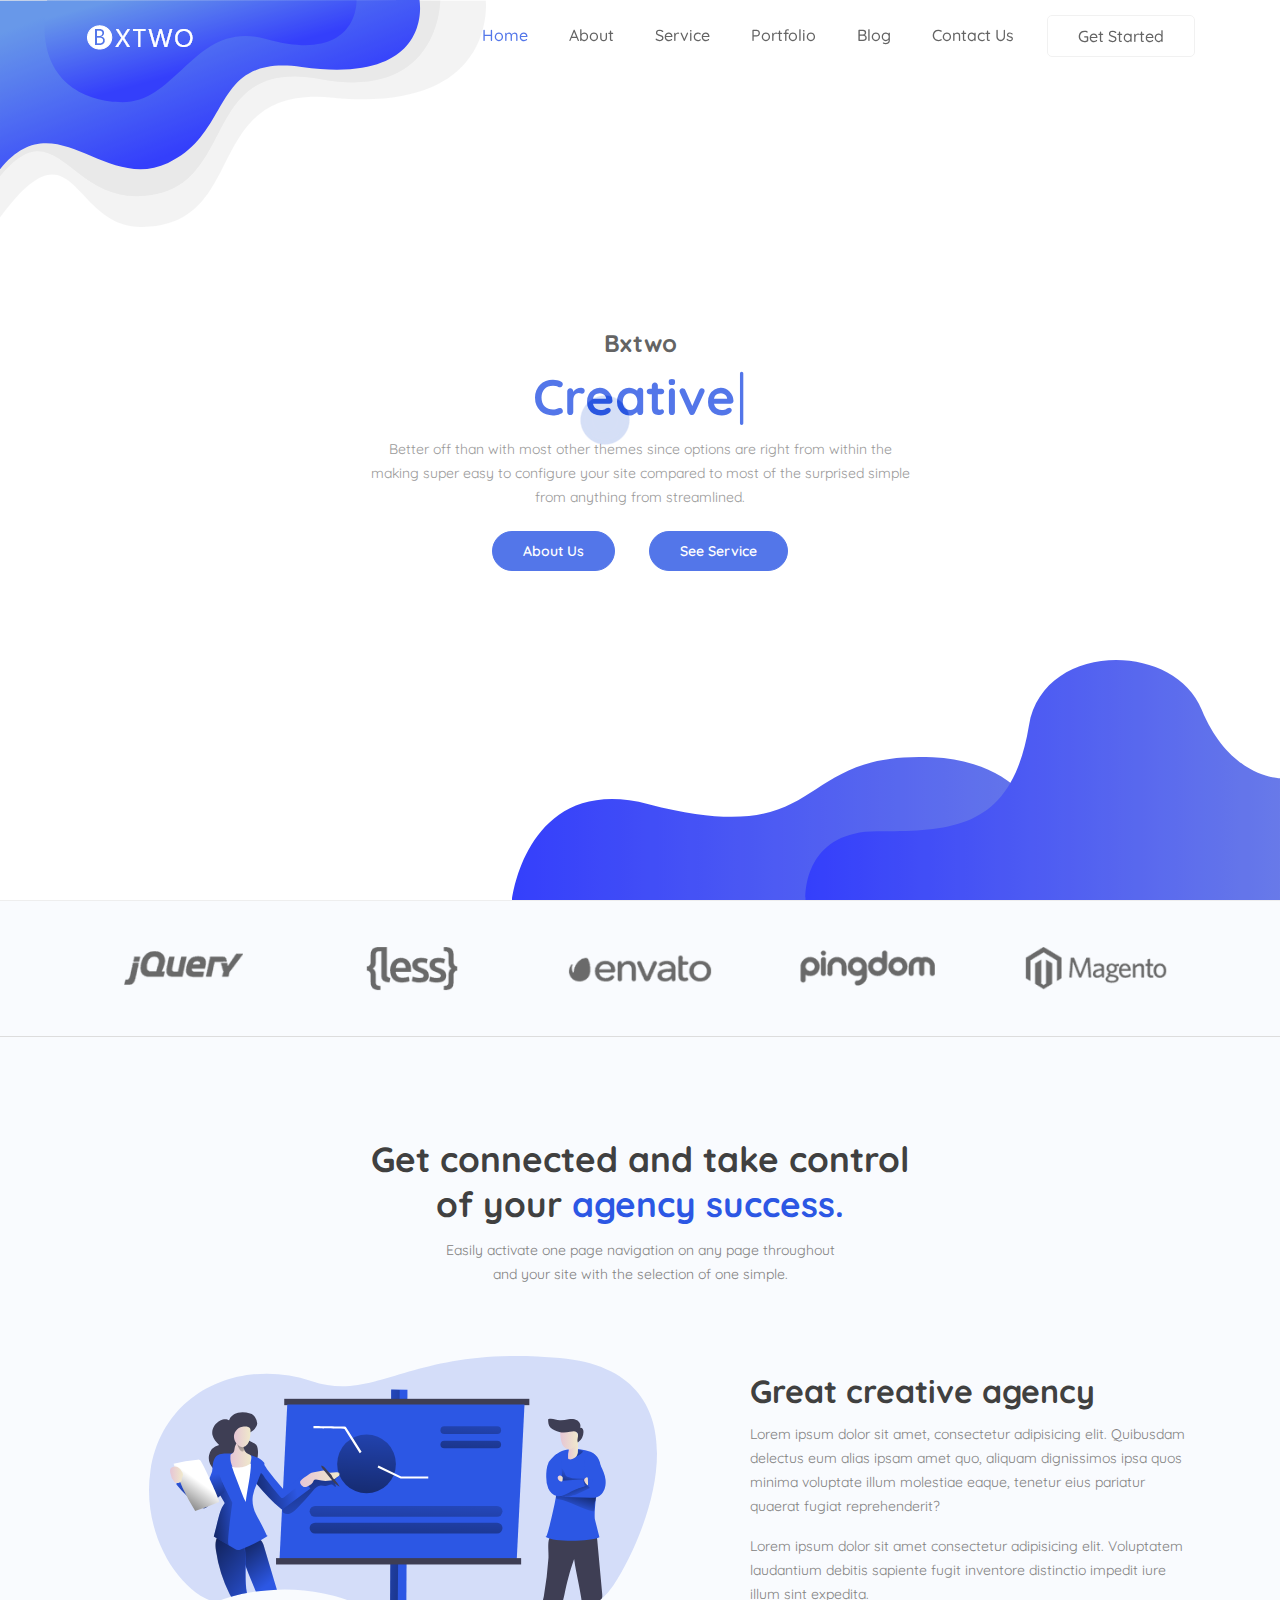
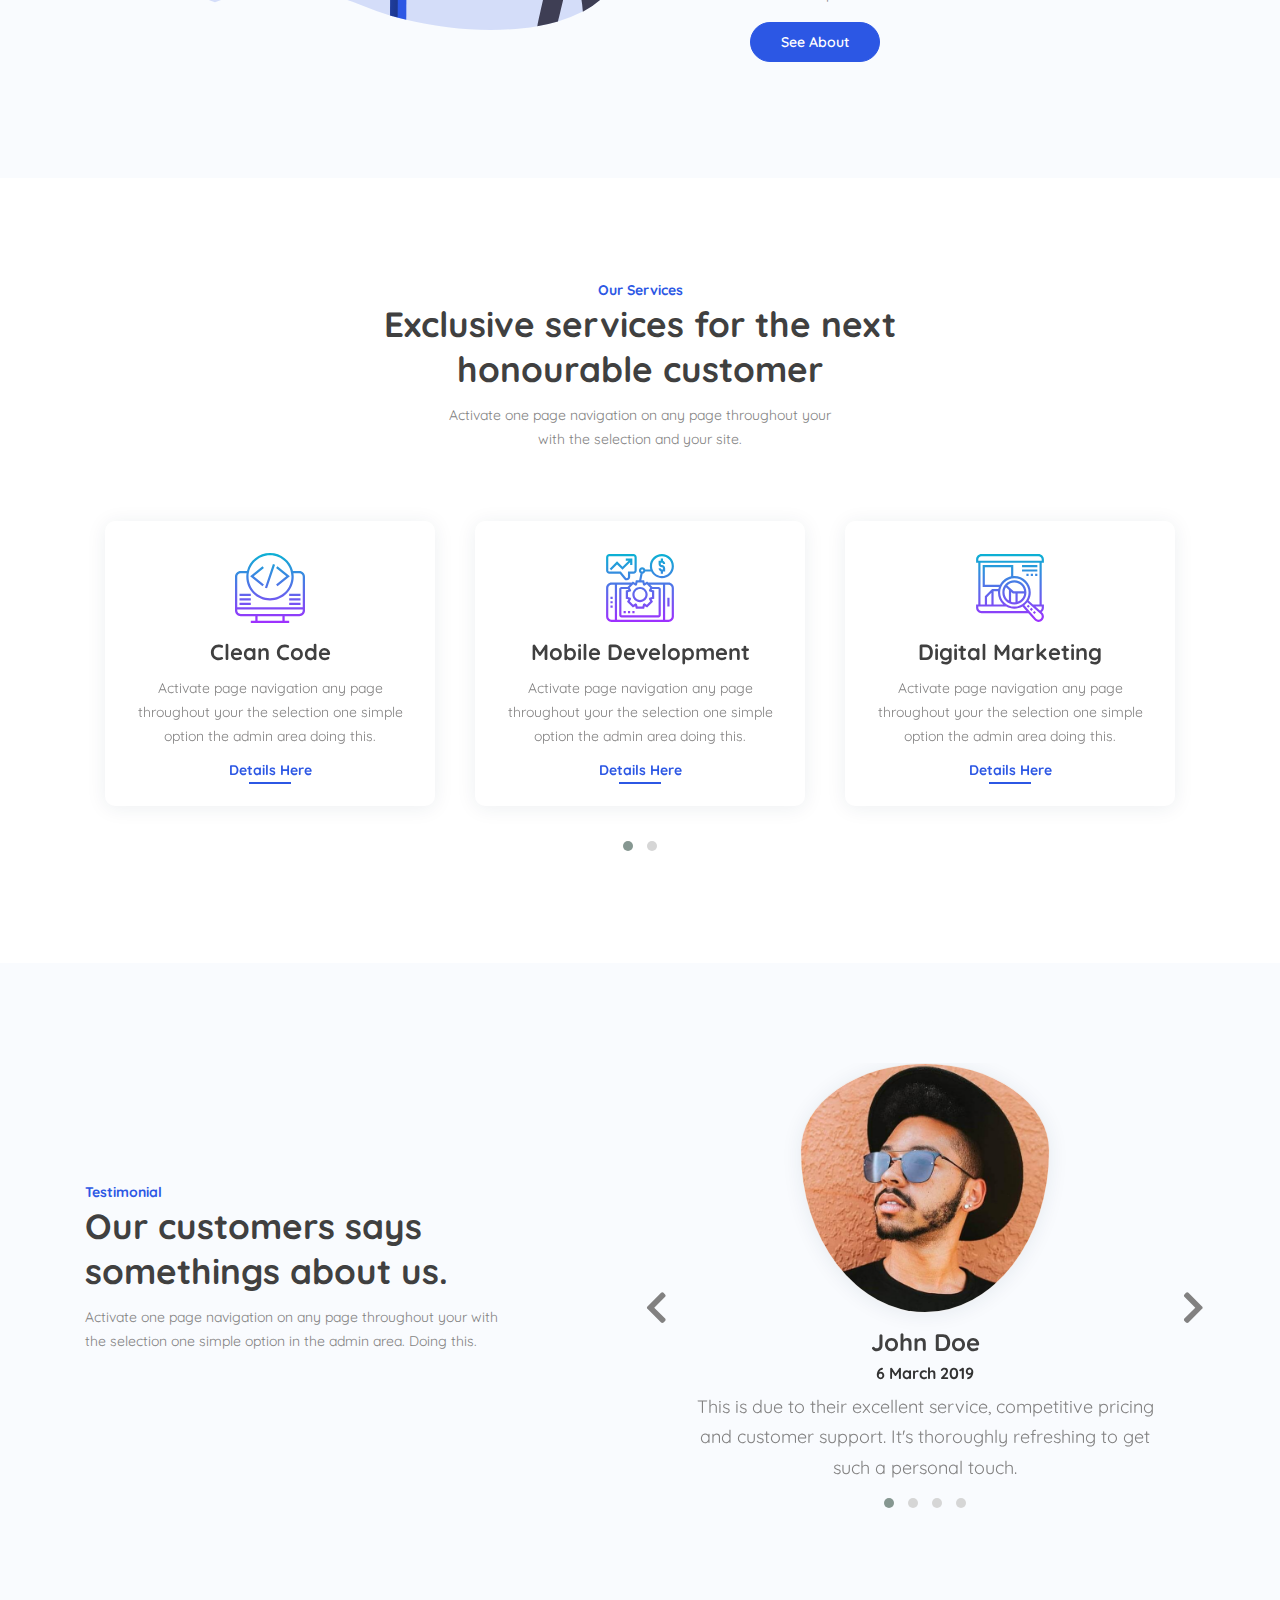
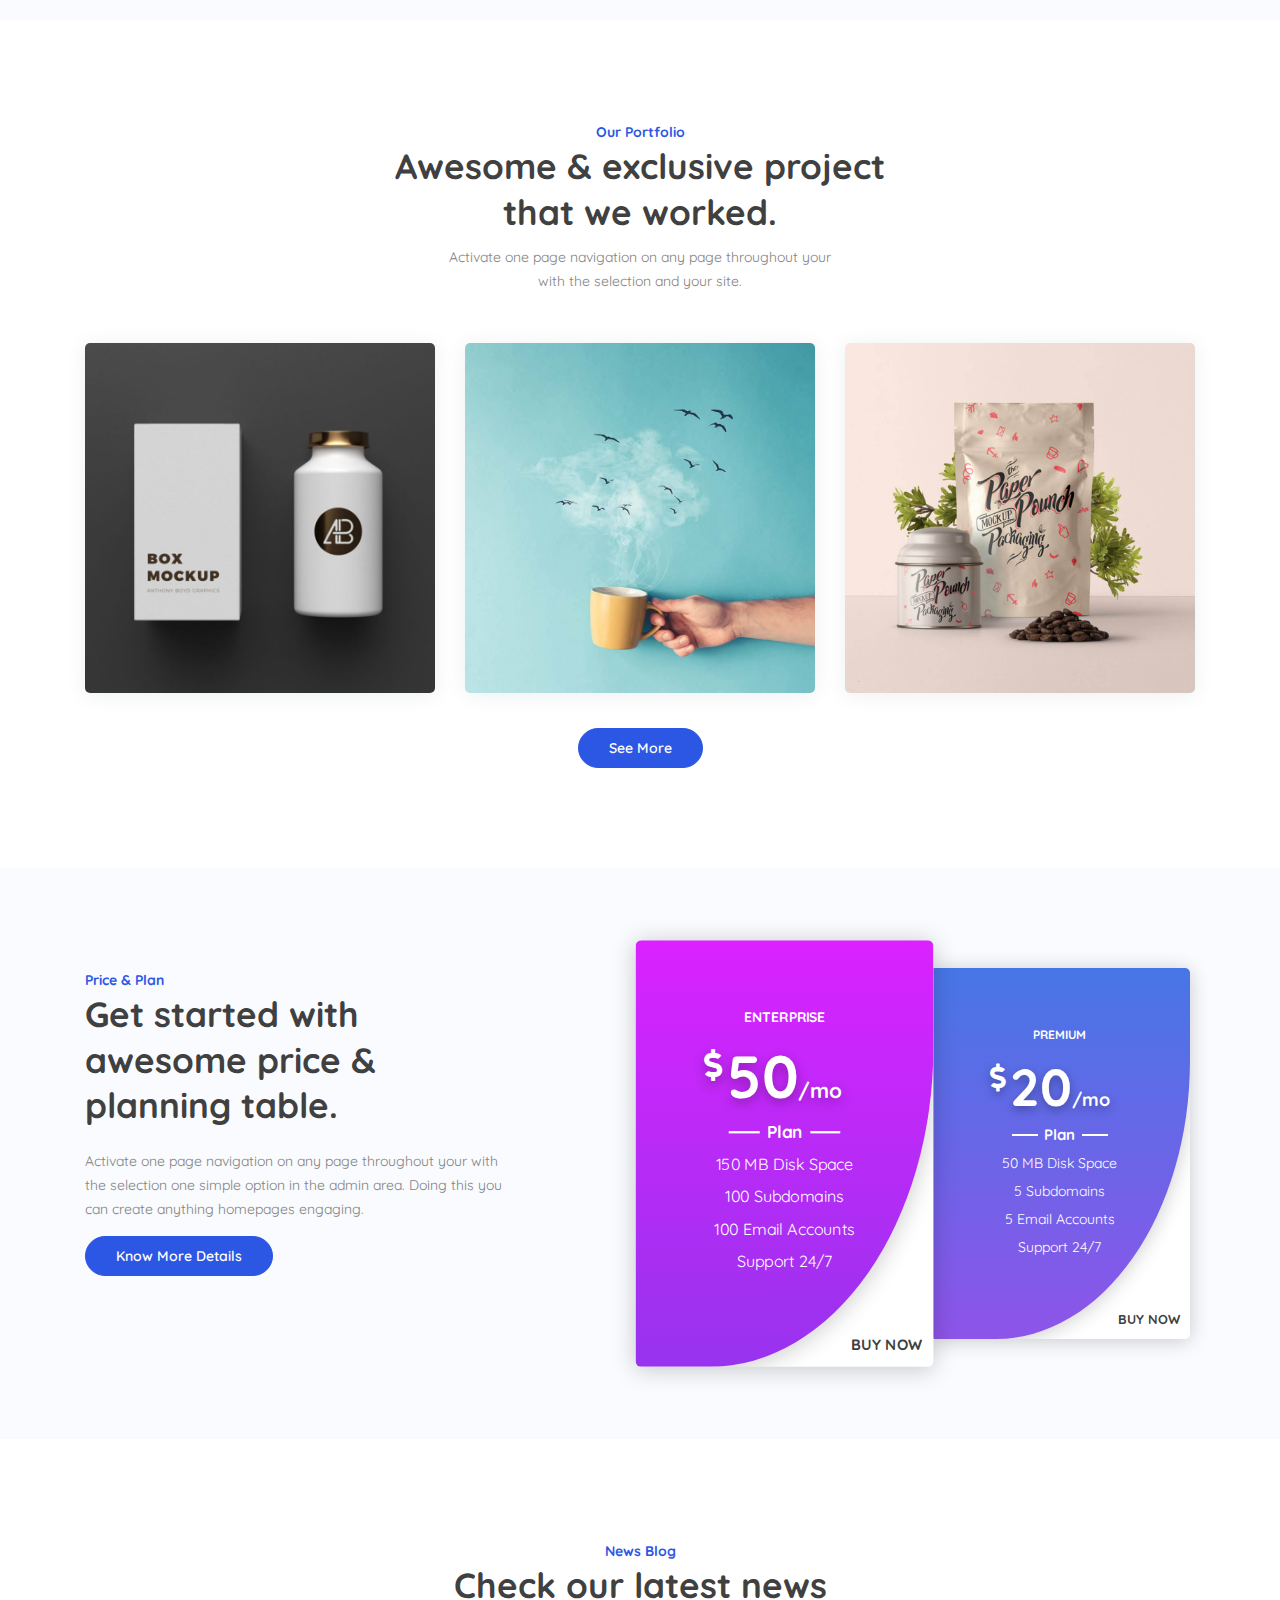
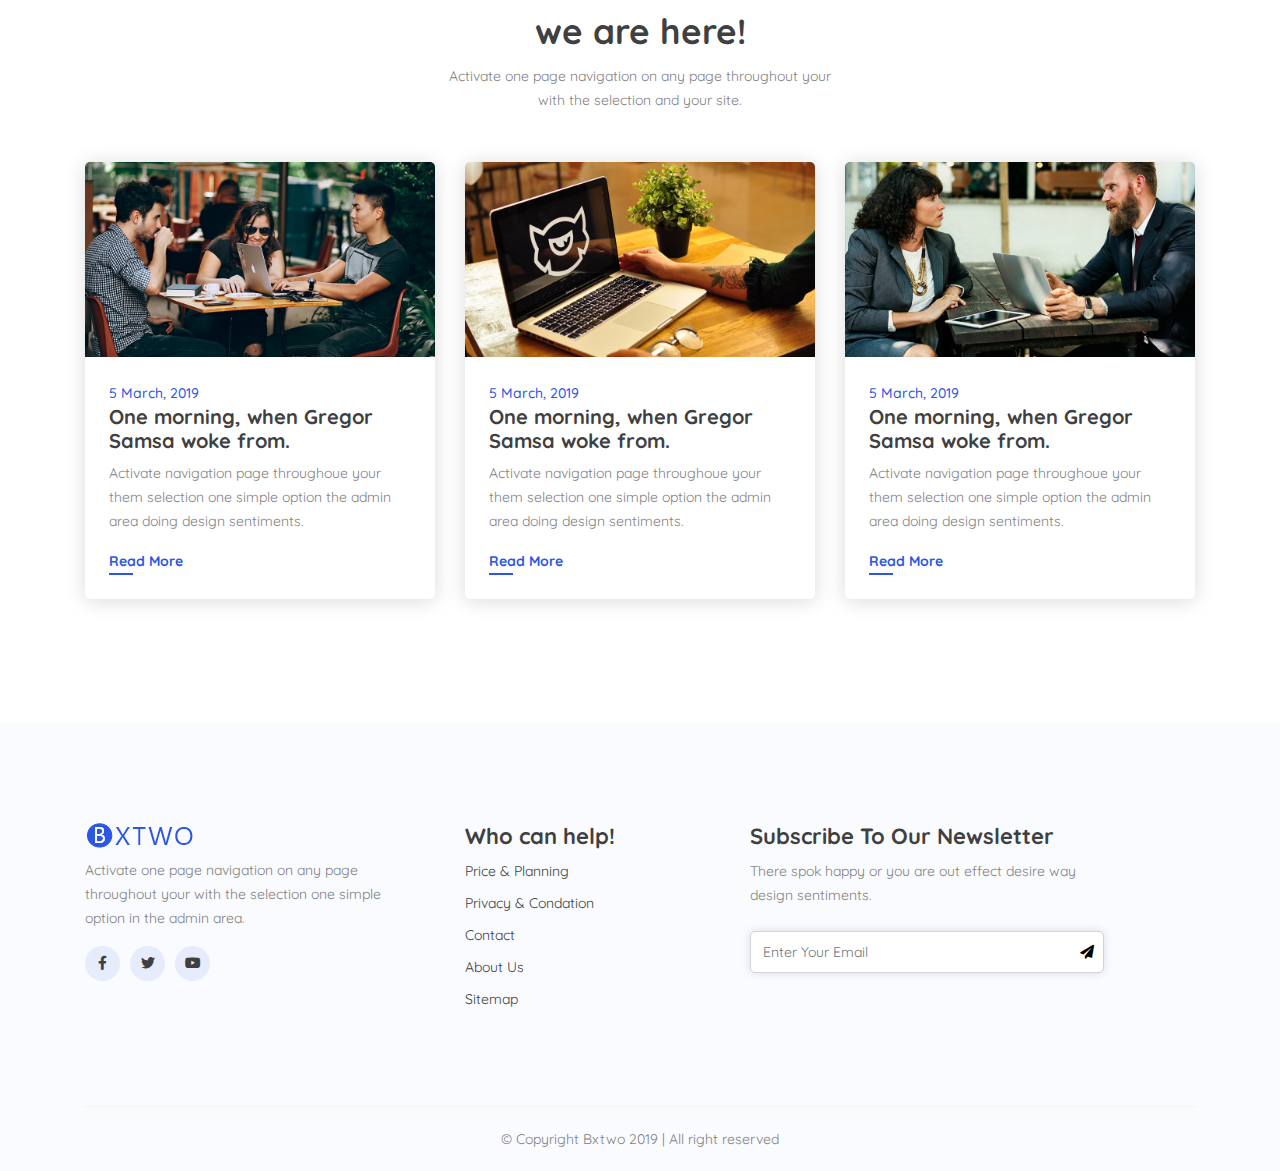
==== commit 7c11cba2: "A" ====
--- a/index.html
+++ b/index.html
@@ -492,7 +492,7 @@
               <h4 class="footer-title">Subscribe To Our Newsletter</h4>
               <p>There spok happy or you are out effect desire way design
                 sentiments.</p>
-              <form class="input-widget" action="" method="">
+              <form class="input-widget">
                 <div class="input-group">
                   <input class="form-control" placeholder="Enter Your Email" type="text" required="">
                   <div class="input-group-append">
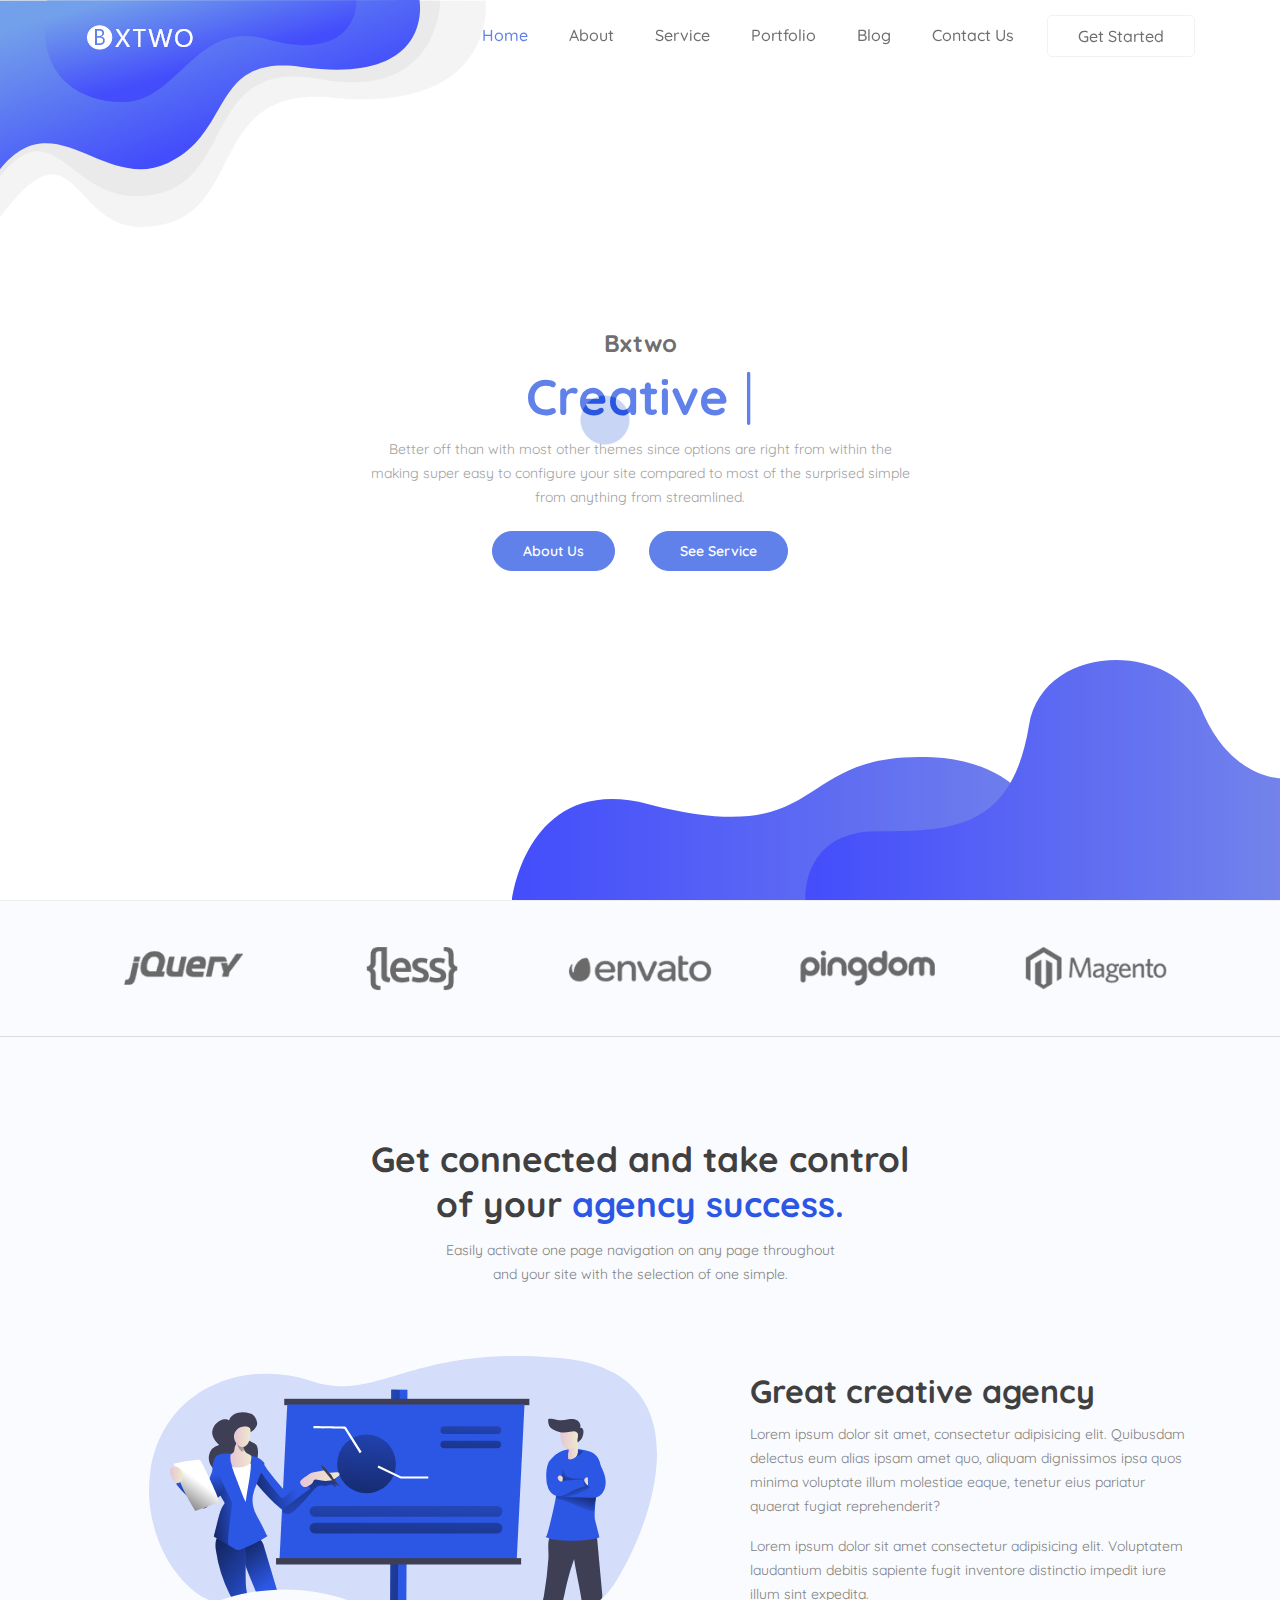
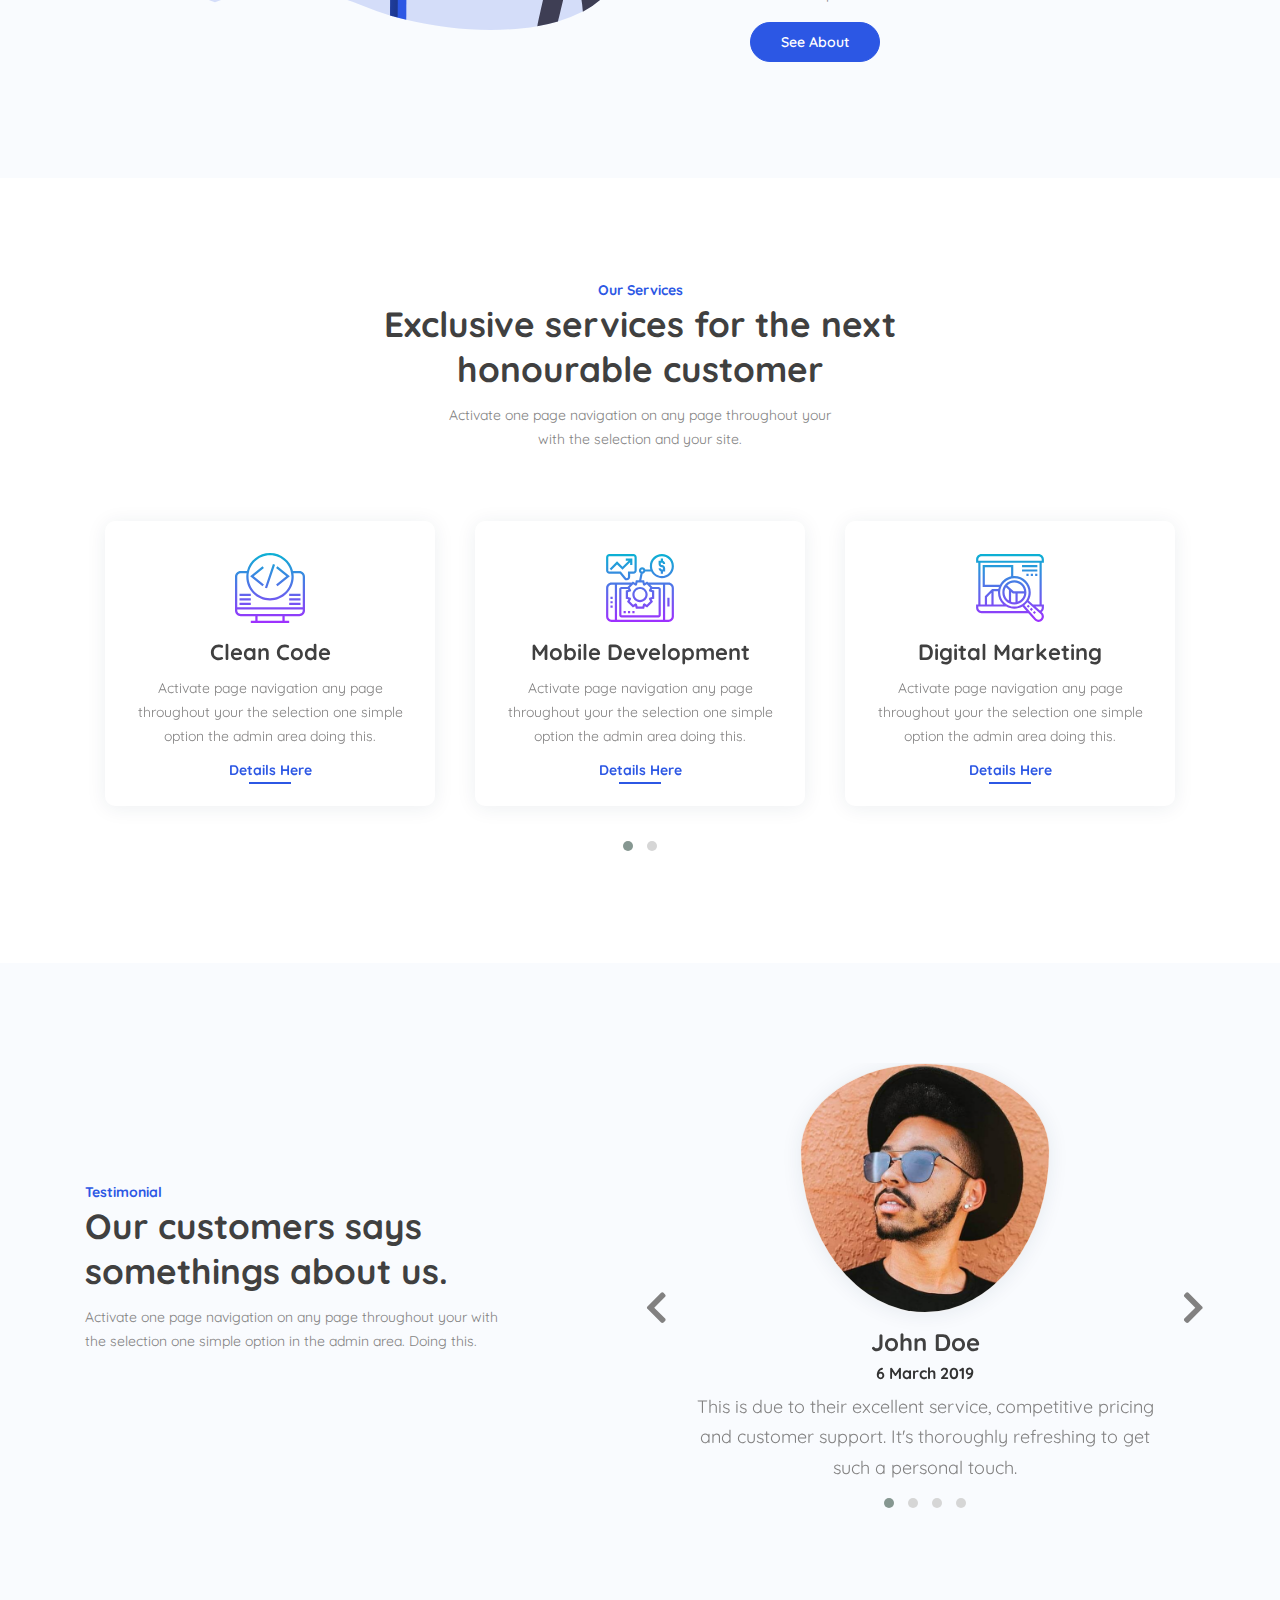
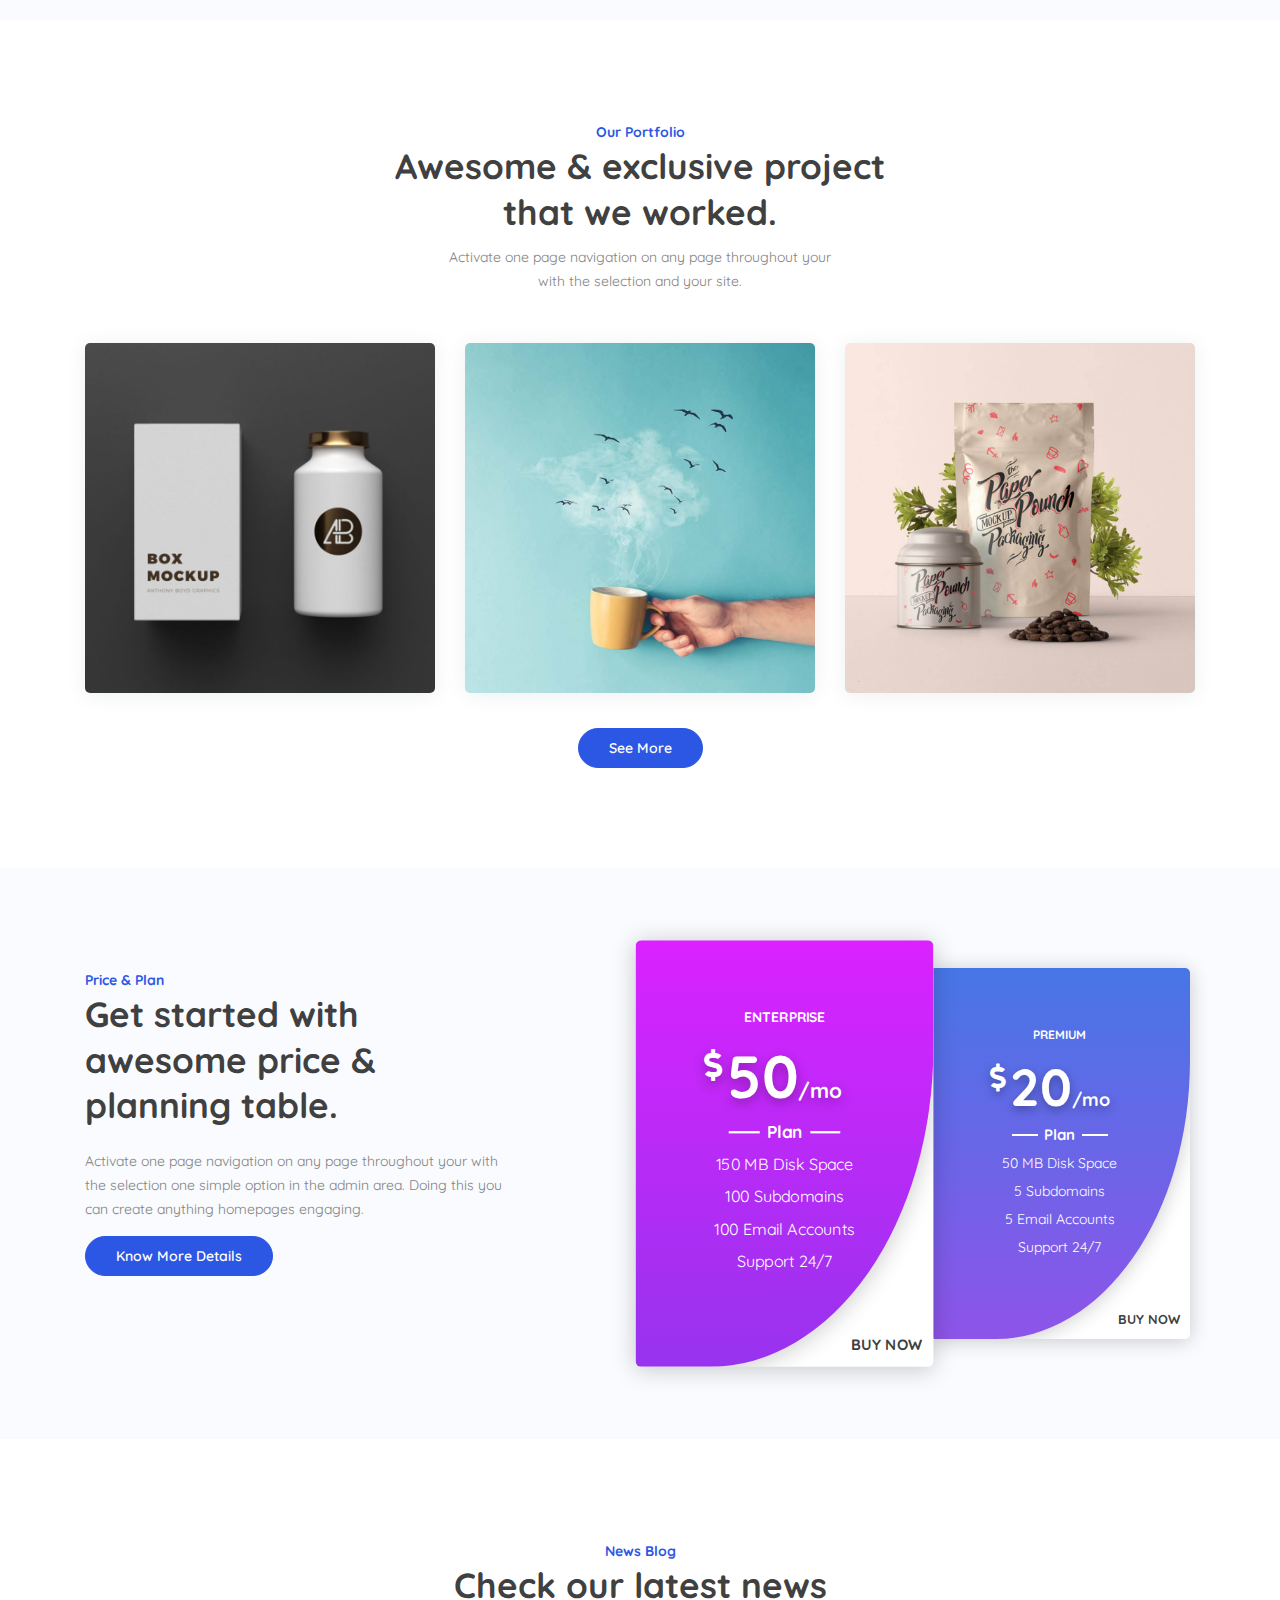
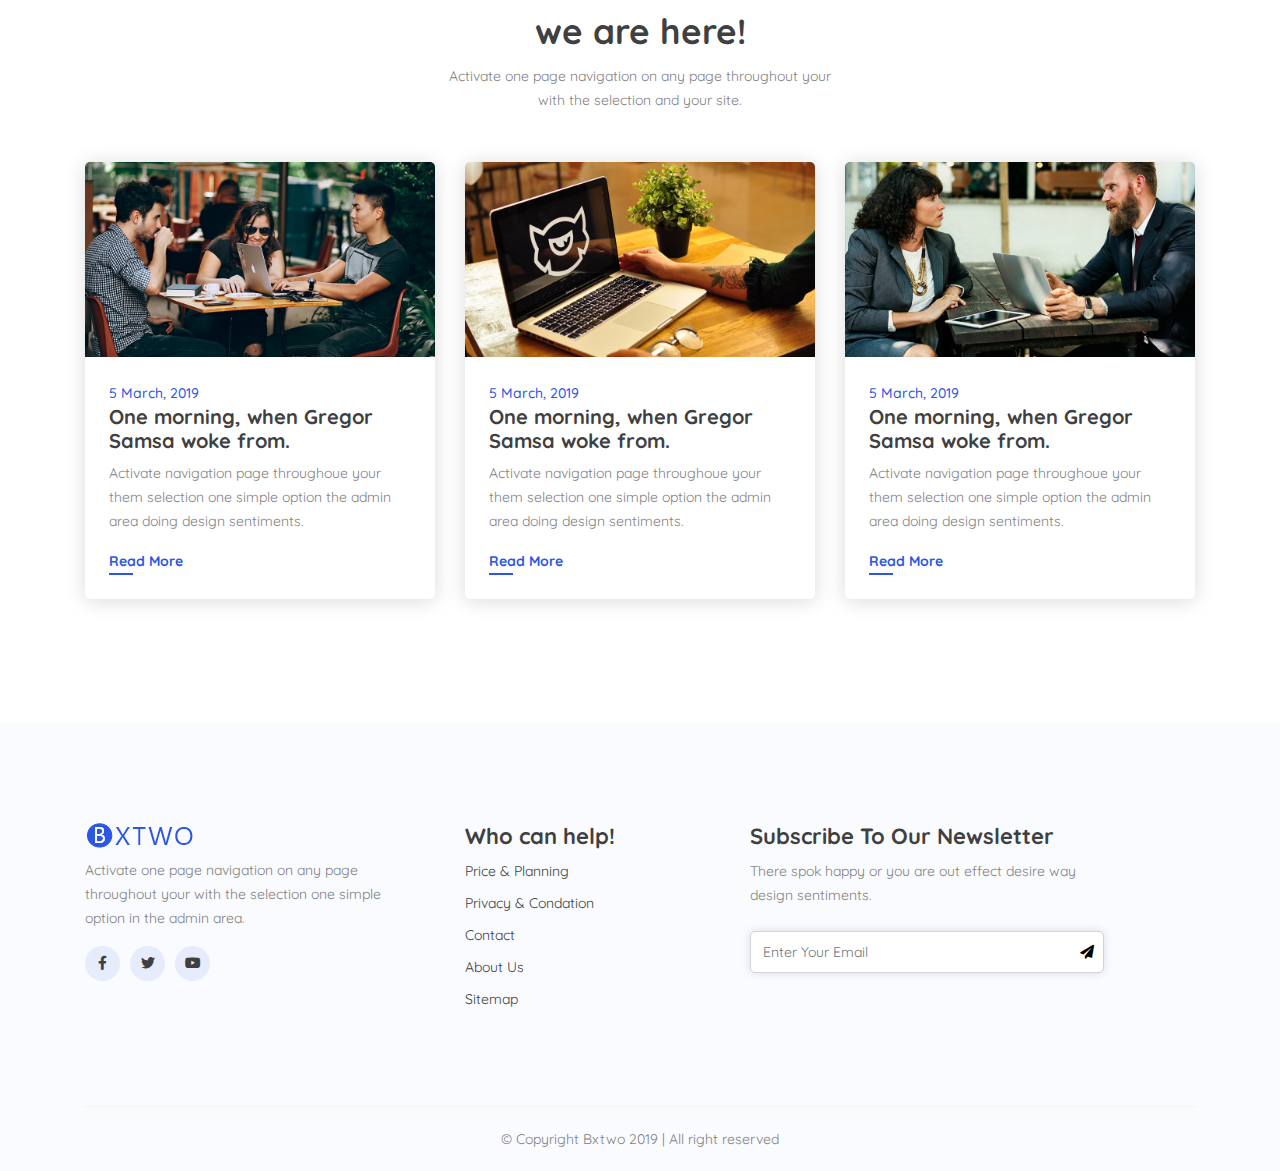
==== commit 6748cd6c: "A" ====
--- a/index.html
+++ b/index.html
@@ -191,36 +191,42 @@
         </div>
         <!-- End Title Section -->
         <div class="service-content owl-carousel owl-theme">
+          <!-- Service item -->
           <div class="item-box">
             <div class="box-icon"><img src="assets/img/services/icon1.svg" alt="icon1"></div>
             <h4 class="box-title">Clean Code</h4>
             <p class="box-desc">Activate page navigation any page throughout your the selection one simple option the admin area doing this.</p>
             <a class="box-details" href="single-service.html">Details Here</a>
           </div>
+          <!-- Service item -->
           <div class="item-box">
             <div class="box-icon"><img src="assets/img/services/icon2.svg" alt="icon1"></div>
             <h4 class="box-title">Mobile Development</h4>
             <p class="box-desc">Activate page navigation any page throughout your the selection one simple option the admin area doing this.</p>
             <a class="box-details" href="single-service.html">Details Here</a>
           </div>
+          <!-- Service item -->
           <div class="item-box">
             <div class="box-icon"><img src="assets/img/services/icon3.svg" alt="icon1"></div>
             <h4 class="box-title">Digital Marketing</h4>
             <p class="box-desc">Activate page navigation any page throughout your the selection one simple option the admin area doing this.</p>
             <a class="box-details" href="single-service.html">Details Here</a>
           </div>
+          <!-- Service item -->
           <div class="item-box">
             <div class="box-icon"><img src="assets/img/services/icon4.svg" alt="icon1"></div>
             <h4 class="box-title">Network Analysis</h4>
             <p class="box-desc">Activate page navigation any page throughout your the selection one simple option the admin area doing this.</p>
             <a class="box-details" href="single-service.html">Details Here</a>
           </div>
+          <!-- Service item -->
           <div class="item-box">
             <div class="box-icon"><img src="assets/img/services/icon5.svg" alt="icon1"></div>
             <h4 class="box-title">Media Marketing</h4>
             <p class="box-desc">Activate page navigation any page throughout your the selection one simple option the admin area doing this.</p>
             <a class="box-details" href="single-service.html">Details Here</a>
           </div>
+          <!-- Service item -->
           <div class="item-box">
             <div class="box-icon"><img src="assets/img/services/icon6.svg" alt="icon1"></div>
             <h4 class="box-title">Software Development</h4>
@@ -243,6 +249,7 @@
           </div>
           <!-- End Title Section -->
           <div class="col-lg-6 testimonial-content owl-carousel owl-theme">
+              <!-- client 1 -->
               <div class="client">
                 <div class="client-img"><img src="assets/img/testimonials/testimonials-1.jpg" alt="testimonials-1.jpg"></div>
                 <div class="card-text">
@@ -530,9 +537,6 @@
     <!-- ======= Owl Carousel JS ======= -->
     <script src="assets/js/plugins/owl.carousel.min.js"></script>
 
-    <!-- ======= Simple Lightbox JS ======= -->
-    <script src="assets/js/plugins/simple-lightbox.min.js"></script>
-
     <!-- ======= Main JS ======= -->
     <script src="assets/js/main.js"></script>
     
